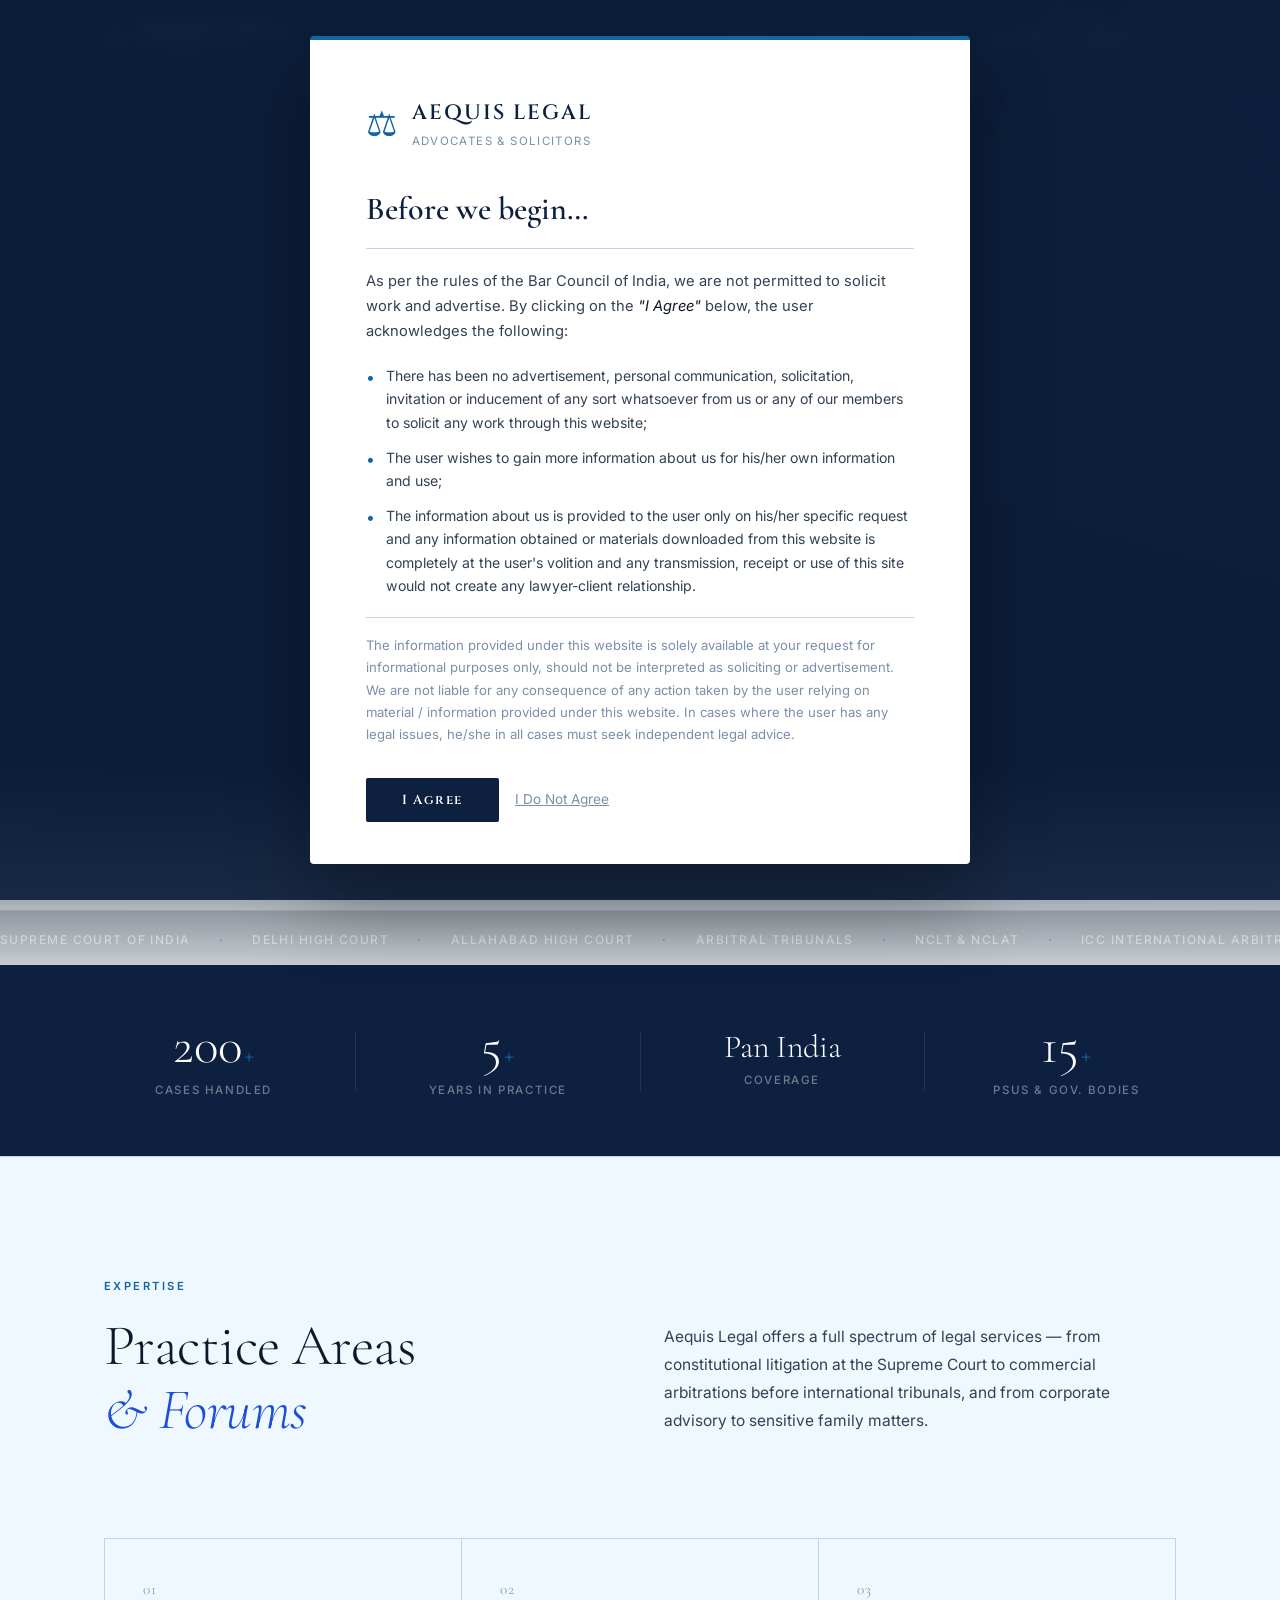
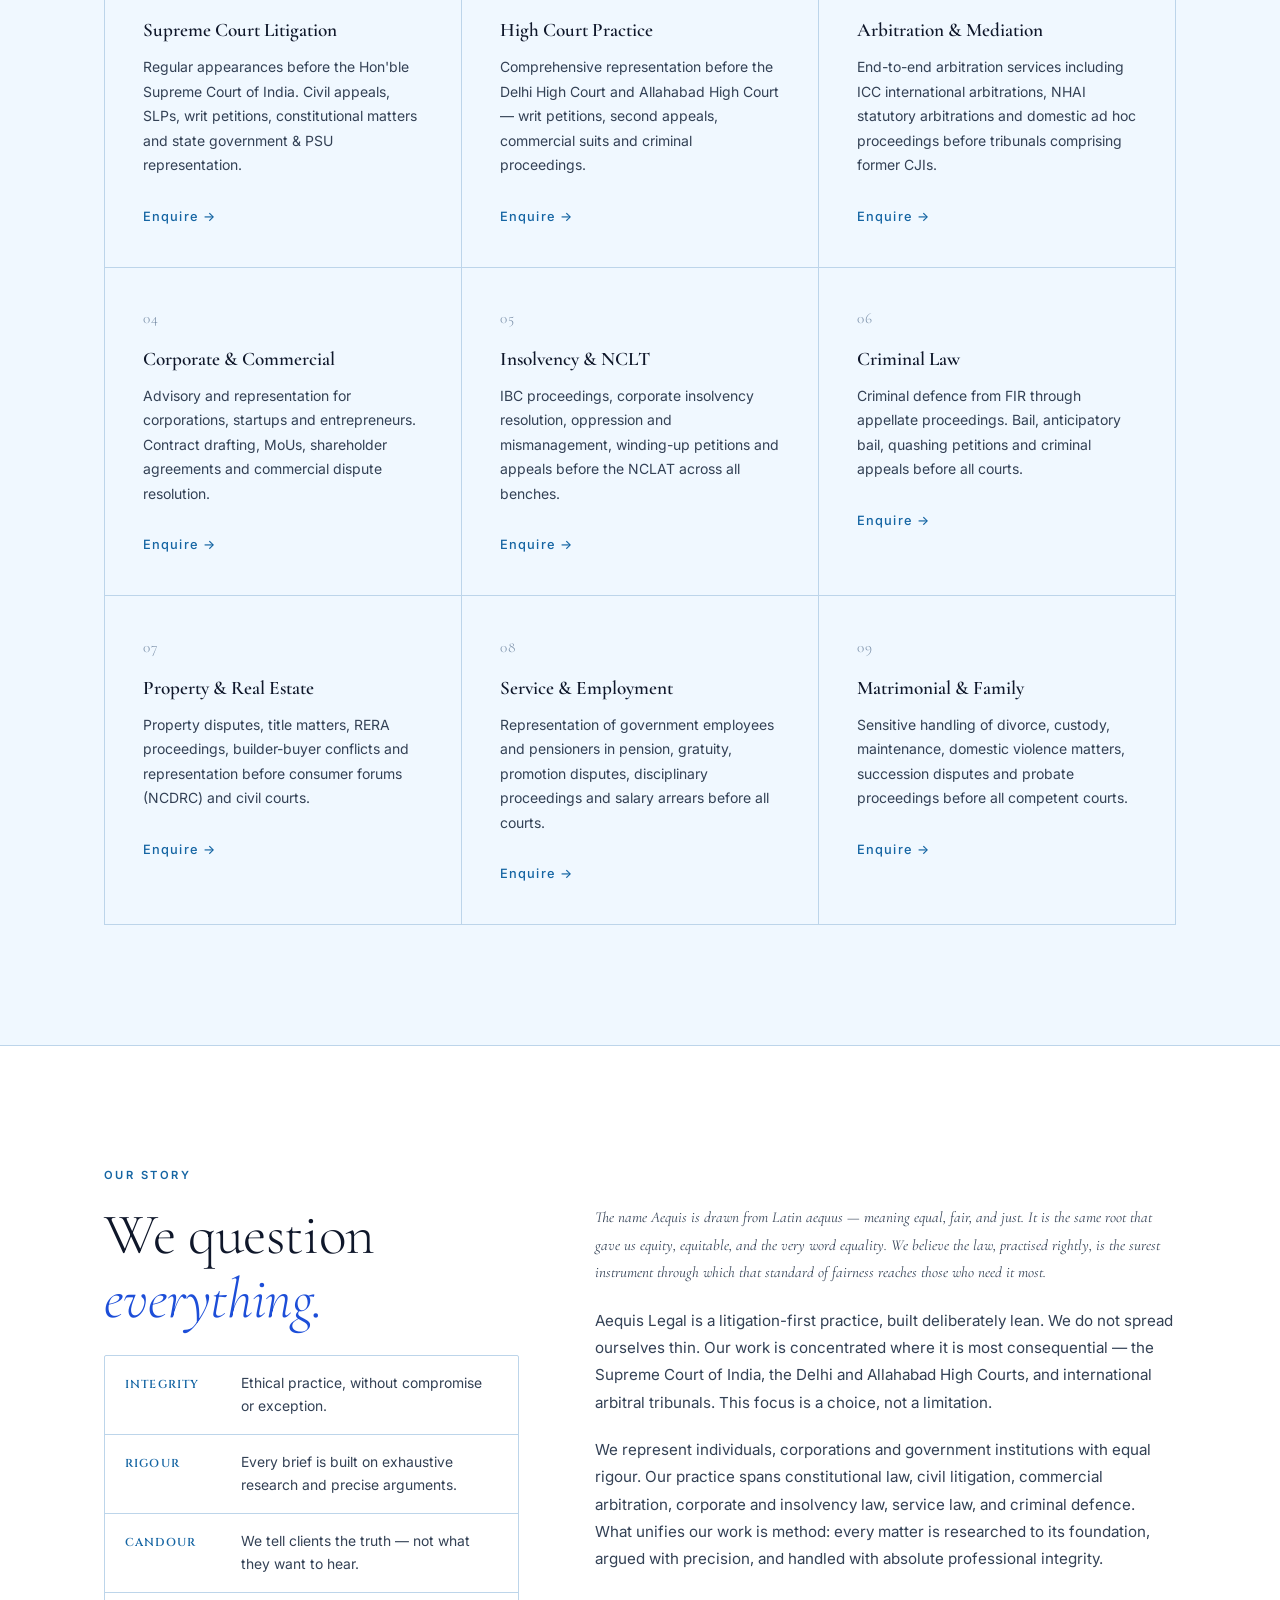
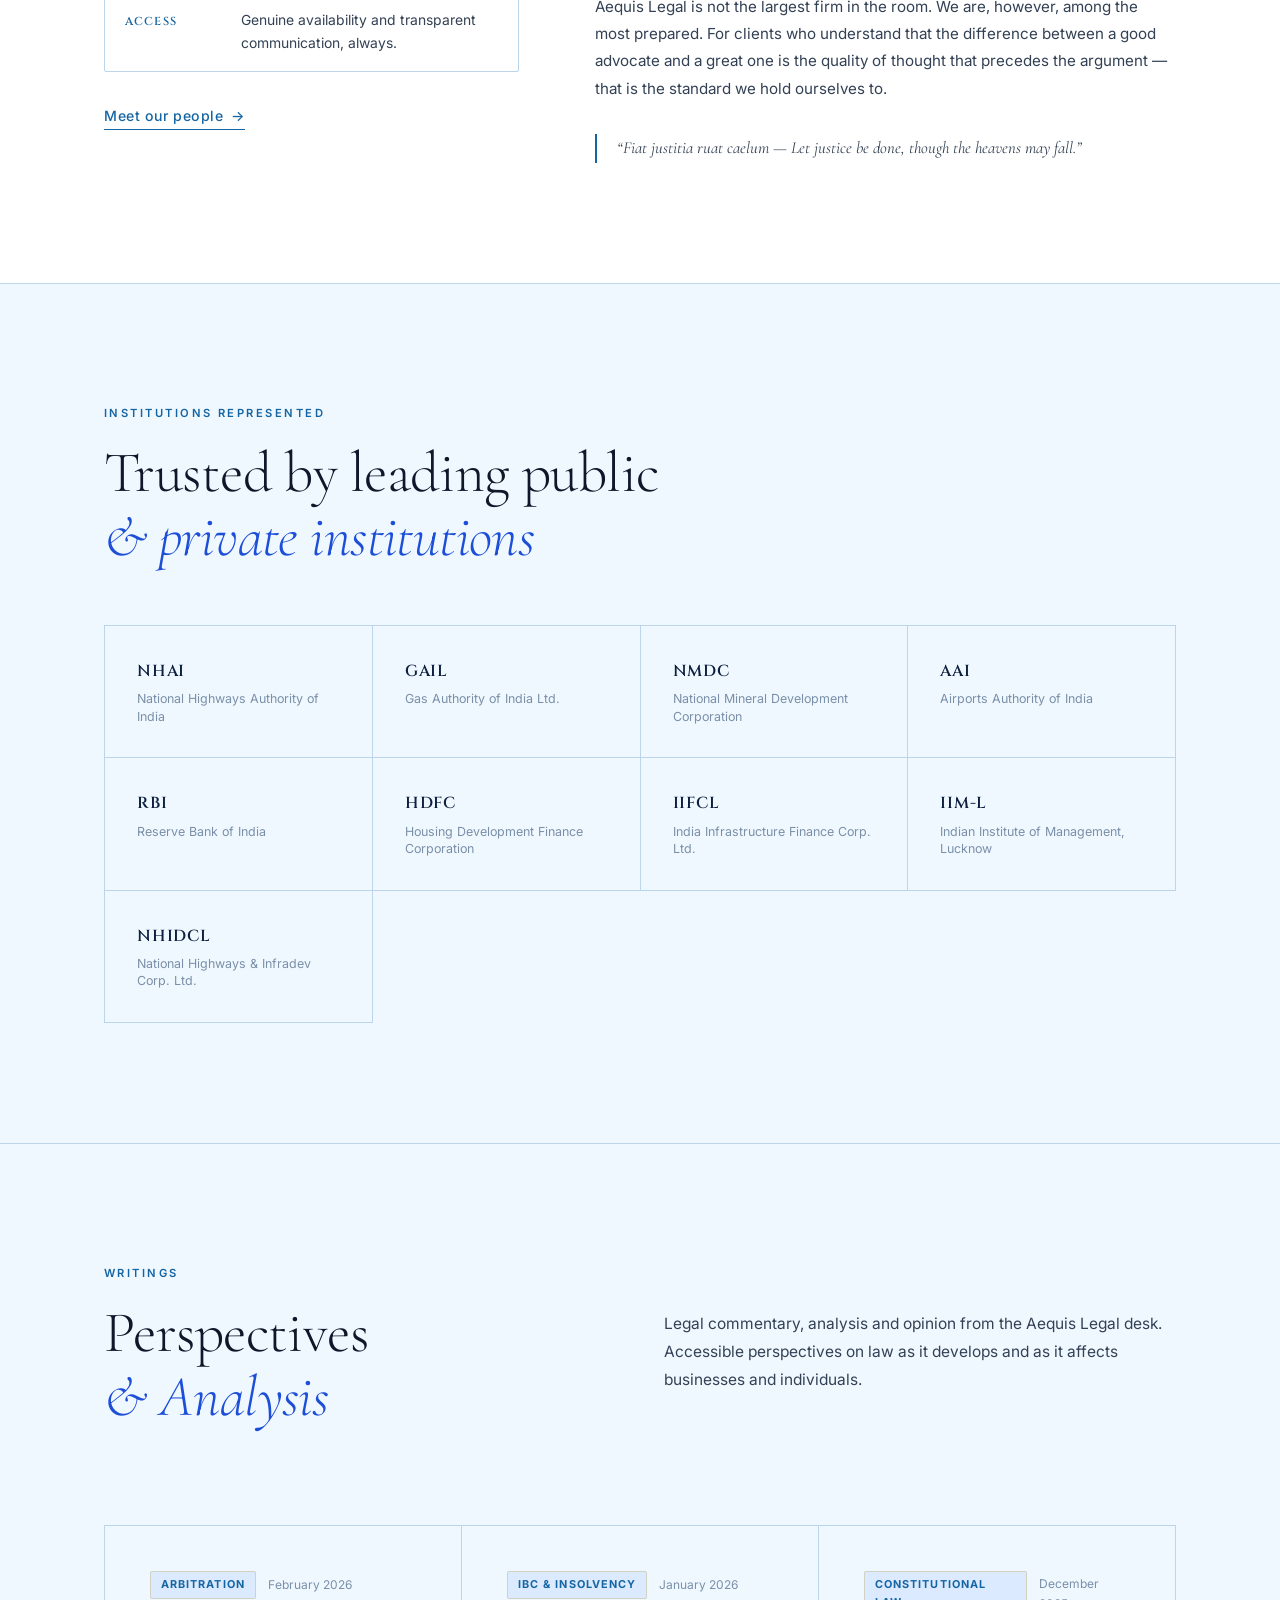
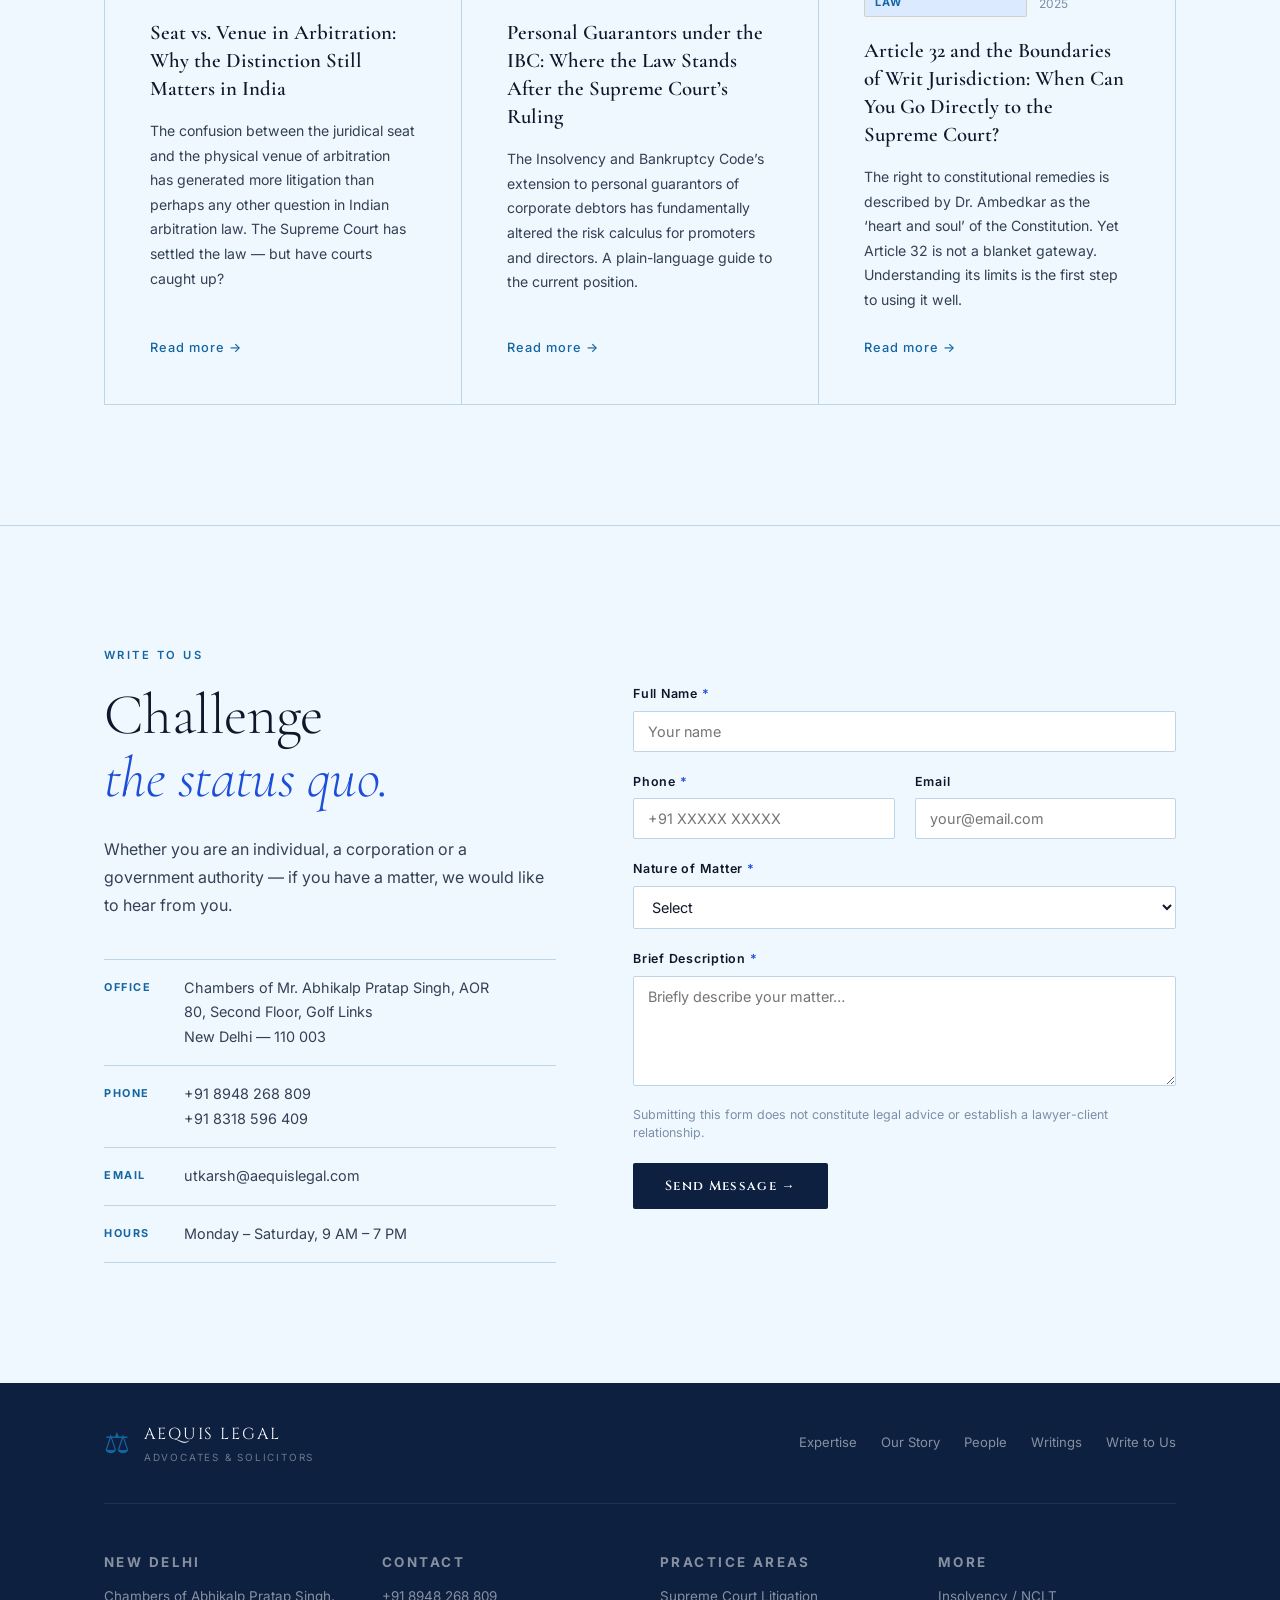
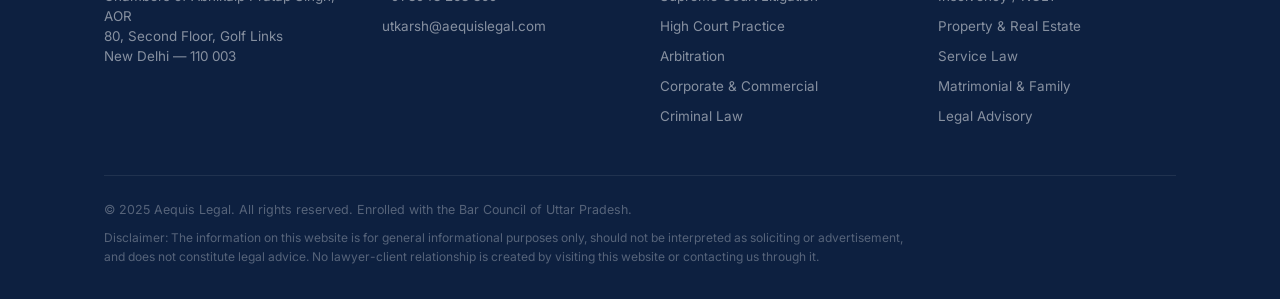
==== website/index.html @ ea5b691d "Add Web3Forms integration: real form submission + auto-acknowledgement email to enquirer" ====
<!DOCTYPE html>
<html lang="en">
<head>
  <meta charset="UTF-8" />
  <meta name="viewport" content="width=device-width, initial-scale=1.0" />

  <title>Aequis Legal | Advocates & Solicitors | Supreme Court of India</title>
  <meta name="description" content="Aequis Legal — Advocates led by Utkarsh Kumar practising before the Supreme Court of India, Delhi High Court and Allahabad High Court. Civil, criminal, corporate, arbitration and constitutional matters." />
  <meta name="keywords" content="Supreme Court advocate, Delhi High Court lawyer, Allahabad High Court advocate, arbitration lawyer India, corporate counsel, NCLT advocate, IBC insolvency, Aequis Legal, Utkarsh Kumar advocate" />
  <meta name="author" content="Utkarsh Kumar, Advocate" />
  <link rel="canonical" href="https://www.aequislegal.com/" />

  <!-- Open Graph -->
  <meta property="og:type"        content="website" />
  <meta property="og:url"         content="https://www.aequislegal.com/" />
  <meta property="og:title"       content="Aequis Legal | Advocates & Solicitors" />
  <meta property="og:description" content="Practising before the Supreme Court of India, Delhi HC and Allahabad HC. Civil, criminal, corporate and arbitration matters." />
  <meta property="og:image"       content="https://www.aequislegal.com/og-image.jpg" />
  <meta property="og:locale"      content="en_IN" />

  <!-- Structured Data -->
  <script type="application/ld+json">
  {
    "@context": "https://schema.org",
    "@type": "LegalService",
    "name": "Aequis Legal",
    "description": "Full-service law firm led by Advocate Utkarsh Kumar practising before the Supreme Court of India, Delhi High Court and Allahabad High Court.",
    "url": "https://www.aequislegal.com",
    "telephone": "+918948268809",
    "email": "utkarsh@aequislegal.com",
    "address": {
      "@type": "PostalAddress",
      "streetAddress": "Building No. 80, Second Floor, Golf Links",
      "addressLocality": "New Delhi",
      "addressRegion": "Delhi",
      "postalCode": "110003",
      "addressCountry": "IN"
    },
    "founder": {
      "@type": "Person",
      "name": "Utkarsh Kumar",
      "jobTitle": "Advocate",
      "alumniOf": "Dr. Ram Manohar Lohiya National Law University, Lucknow"
    }
  }
  </script>

  <!-- Google Analytics placeholder -->
  <script async src="https://www.googletagmanager.com/gtag/js?id=G-XXXXXXXXXX"></script>
  <script>
    window.dataLayer = window.dataLayer || [];
    function gtag(){dataLayer.push(arguments);}
    gtag('js', new Date());
    gtag('config', 'G-XXXXXXXXXX');
  </script>

  <!-- Fonts -->
  <link rel="preconnect" href="https://fonts.googleapis.com">
  <link rel="preconnect" href="https://fonts.gstatic.com" crossorigin>
  <link href="https://fonts.googleapis.com/css2?family=Cormorant+Garamond:ital,wght@0,300;0,400;0,500;0,600;0,700;1,300;1,400;1,600&family=Inter:wght@300;400;500;600&family=Cinzel:wght@400;600&display=swap" rel="stylesheet">
  <link rel="stylesheet" href="styles.css" />
</head>
<body>

<!-- ================================================================
     BCI DISCLAIMER MODAL
================================================================ -->
<div class="bci-overlay" id="bciOverlay">
  <div class="bci-modal">
    <div class="bci-logo">
      <span class="bci-emblem">⚖</span>
      <div>
        <span class="bci-firm-name">AEQUIS LEGAL</span>
        <span class="bci-firm-sub">Advocates &amp; Solicitors</span>
      </div>
    </div>
    <h2 class="bci-heading">Before we begin&hellip;</h2>
    <div class="bci-rule"></div>
    <p class="bci-intro">
      As per the rules of the Bar Council of India, we are not permitted to solicit 
      work and advertise. By clicking on the <em>"I Agree"</em> below, the user acknowledges 
      the following:
    </p>
    <ul class="bci-list">
      <li>There has been no advertisement, personal communication, solicitation, invitation or inducement of any sort whatsoever from us or any of our members to solicit any work through this website;</li>
      <li>The user wishes to gain more information about us for his/her own information and use;</li>
      <li>The information about us is provided to the user only on his/her specific request and any information obtained or materials downloaded from this website is completely at the user's volition and any transmission, receipt or use of this site would not create any lawyer-client relationship.</li>
    </ul>
    <p class="bci-footer-text">
      The information provided under this website is solely available at your request for informational 
      purposes only, should not be interpreted as soliciting or advertisement. We are not liable for any 
      consequence of any action taken by the user relying on material / information provided under this 
      website. In cases where the user has any legal issues, he/she in all cases must seek independent 
      legal advice.
    </p>
    <div class="bci-actions">
      <button class="bci-agree" id="bciAgree">I Agree</button>
      <a href="https://www.google.com" class="bci-decline" id="bciDecline">I Do Not Agree</a>
    </div>
  </div>
</div>

<!-- ================================================================
     NAVIGATION
================================================================ -->
<header class="site-header" id="siteHeader">
  <nav class="nav-wrap">
    <a href="#home" class="nav-brand">
      <span class="nav-emblem">⚖</span>
      <div class="nav-brand-text">
        <span class="nav-firm">AEQUIS LEGAL</span>
        <span class="nav-sub">Advocates &amp; Solicitors</span>
      </div>
    </a>

    <ul class="nav-links" id="navLinks">
      <li><a href="#expertise" class="nl">Expertise</a></li>
      <li><a href="#about"     class="nl">Our Story</a></li>
      <li><a href="about.html" class="nl">People</a></li>
      <li><a href="#blog"      class="nl">Writings</a></li>
      <li><a href="#contact"   class="nl nl-cta">Write to Us</a></li>
    </ul>

    <button class="nav-burger" id="navBurger" aria-label="Open menu">
      <span></span><span></span><span></span>
    </button>
  </nav>
</header>

<!-- ================================================================
     HERO
================================================================ -->
<section class="hero" id="home">

  <!-- Abstract geometric art — no photography -->
  <div class="hero-canvas" aria-hidden="true">
    <svg class="hero-svg" viewBox="0 0 1200 700" preserveAspectRatio="xMidYMid slice" xmlns="http://www.w3.org/2000/svg">
      <!-- Deep navy ground -->
      <rect width="1200" height="700" fill="#071829"/>
      <!-- Shifting planes -->
      <polygon points="0,700 420,180 680,420 900,0 1200,120 1200,700" fill="#0d2448" opacity="0.95"/>
      <polygon points="0,700 600,300 1200,460 1200,700" fill="#071020" opacity="0.8"/>
      <!-- Blue filament lines — scales of justice abstracted -->
      <line x1="580" y1="80" x2="580" y2="580" stroke="#3b82f6" stroke-width="1" opacity="0.55"/>
      <line x1="580" y1="200" x2="340" y2="400" stroke="#3b82f6" stroke-width="0.8" opacity="0.45"/>
      <line x1="580" y1="200" x2="820" y2="400" stroke="#3b82f6" stroke-width="0.8" opacity="0.45"/>
      <circle cx="580" cy="200" r="5" fill="#60a5fa" opacity="0.7"/>
      <circle cx="340" cy="400" r="28" fill="none" stroke="#3b82f6" stroke-width="0.8" opacity="0.35"/>
      <circle cx="820" cy="400" r="28" fill="none" stroke="#3b82f6" stroke-width="0.8" opacity="0.35"/>
      <!-- Concentric arcs — resolve &amp; clarity -->
      <circle cx="580" cy="200" r="90"  fill="none" stroke="#60a5fa" stroke-width="0.5" opacity="0.18"/>
      <circle cx="580" cy="200" r="160" fill="none" stroke="#60a5fa" stroke-width="0.5" opacity="0.12"/>
      <circle cx="580" cy="200" r="240" fill="none" stroke="#60a5fa" stroke-width="0.5" opacity="0.08"/>
      <!-- Fine grid — the rule of law -->
      <line x1="0" y1="350" x2="1200" y2="350" stroke="#ffffff" stroke-width="0.3" opacity="0.06"/>
      <line x1="200" y1="0" x2="200" y2="700" stroke="#ffffff" stroke-width="0.3" opacity="0.04"/>
      <line x1="500" y1="0" x2="500" y2="700" stroke="#ffffff" stroke-width="0.3" opacity="0.04"/>
      <line x1="800" y1="0" x2="800" y2="700" stroke="#ffffff" stroke-width="0.3" opacity="0.04"/>
      <line x1="1100" y1="0" x2="1100" y2="700" stroke="#ffffff" stroke-width="0.3" opacity="0.04"/>
      <!-- Blue accent shard — equity & balance -->
      <polygon points="950,0 1200,0 1200,280 1050,120" fill="#1e3a8a" opacity="0.28"/>
      <!-- Gradient veil for text legibility -->
      <defs>
        <linearGradient id="veil" x1="0" x2="1" y1="0" y2="0">
          <stop offset="0%"  stop-color="#040d1a" stop-opacity="0.92"/>
          <stop offset="55%" stop-color="#040d1a" stop-opacity="0.55"/>
          <stop offset="100%" stop-color="#040d1a" stop-opacity="0.1"/>
        </linearGradient>
      </defs>
      <rect width="1200" height="700" fill="url(#veil)"/>
    </svg>
  </div>

  <div class="hero-inner container">
    <p class="hero-eyebrow">
      <span>Supreme Court of India</span>
      <span class="eyebrow-dot">·</span>
      <span>Delhi High Court</span>
      <span class="eyebrow-dot">·</span>
      <span>Allahabad High Court</span>
    </p>
    <h1 class="hero-headline">
      Precision where<br/>
      <em>it matters most.</em>
    </h1>
    <p class="hero-body">
      <em>Aequis</em> — from the Latin <em>aequus</em>, meaning equal, fair, and just. 
      The same ancient root that gave English the words equity, equitable, and equality itself. 
      We named ourselves after that principle deliberately. Law, at its finest, is the 
      instrument through which fairness is defined, defended and delivered. That is the 
      only standard we work to.
    </p>
    <p class="hero-body hero-body--sub">
      A lean, research-driven practice before India's apex court, high courts and 
      international arbitral tribunals — built for those who refuse to accept anything 
      less than rigorous, principled representation.
    </p>
    <div class="hero-links">
      <a href="#expertise" class="link-arrow">Our expertise <span>→</span></a>
      <a href="#about"     class="link-arrow">Our approach <span>→</span></a>
      <a href="#contact"   class="link-arrow">Write to us <span>→</span></a>
    </div>
  </div>

  <!-- Scrolling courts strip -->
  <div class="ticker-wrap">
    <div class="ticker-track" id="tickerTrack">
      <span>Supreme Court of India</span><span class="tdot">·</span>
      <span>Delhi High Court</span><span class="tdot">·</span>
      <span>Allahabad High Court</span><span class="tdot">·</span>
      <span>Arbitral Tribunals</span><span class="tdot">·</span>
      <span>NCLT &amp; NCLAT</span><span class="tdot">·</span>
      <span>ICC International Arbitration</span><span class="tdot">·</span>
      <span>Consumer Forums</span><span class="tdot">·</span>
      <span>RERA Authorities</span><span class="tdot">·</span>
      <span>Commercial Courts</span><span class="tdot">·</span>
      <span>District Courts</span><span class="tdot">·</span>
      <!-- duplicate for seamless loop -->
      <span>Supreme Court of India</span><span class="tdot">·</span>
      <span>Delhi High Court</span><span class="tdot">·</span>
      <span>Allahabad High Court</span><span class="tdot">·</span>
      <span>Arbitral Tribunals</span><span class="tdot">·</span>
      <span>NCLT &amp; NCLAT</span><span class="tdot">·</span>
      <span>ICC International Arbitration</span><span class="tdot">·</span>
    </div>
  </div>
</section>

<!-- ================================================================
     METRICS
================================================================ -->
<section class="metrics-bar" id="metrics">
  <div class="container">
    <div class="metrics-inner">
      <div class="m-item">
        <div class="m-num"><span class="m-counter" data-target="200">0</span><span class="m-suf">+</span></div>
        <div class="m-label">Cases handled</div>
      </div>
      <div class="m-sep"></div>
      <div class="m-item">
        <div class="m-num"><span class="m-counter" data-target="5">0</span><span class="m-suf">+</span></div>
        <div class="m-label">Years in practice</div>
      </div>
      <div class="m-sep"></div>
      <div class="m-item">
        <div class="m-num"><span class="m-label-big">Pan India</span></div>
        <div class="m-label">Coverage</div>
      </div>
      <div class="m-sep"></div>
      <div class="m-item">
        <div class="m-num"><span class="m-counter" data-target="15">0</span><span class="m-suf">+</span></div>
        <div class="m-label">PSUs &amp; Gov. bodies</div>
      </div>
    </div>
  </div>
</section>

<!-- ================================================================
     EXPERTISE
================================================================ -->
<section class="sec expertise-sec" id="expertise">
  <div class="container">
    <div class="sec-label">Expertise</div>
    <div class="sec-top-row">
      <h2 class="sec-title">Practice Areas<br/><em>&amp; Forums</em></h2>
      <p class="sec-intro">
        Aequis Legal offers a full spectrum of legal services — from constitutional 
        litigation at the Supreme Court to commercial arbitrations before international 
        tribunals, and from corporate advisory to sensitive family matters.
      </p>
    </div>

    <div class="exp-grid">
      <div class="exp-card" data-reveal>
        <span class="exp-n">01</span>
        <h3>Supreme Court Litigation</h3>
        <p>Regular appearances before the Hon'ble Supreme Court of India. Civil appeals, SLPs, writ petitions, constitutional matters and state government &amp; PSU representation.</p>
        <a href="#contact" class="card-link">Enquire →</a>
      </div>
      <div class="exp-card" data-reveal>
        <span class="exp-n">02</span>
        <h3>High Court Practice</h3>
        <p>Comprehensive representation before the Delhi High Court and Allahabad High Court — writ petitions, second appeals, commercial suits and criminal proceedings.</p>
        <a href="#contact" class="card-link">Enquire →</a>
      </div>
      <div class="exp-card" data-reveal>
        <span class="exp-n">03</span>
        <h3>Arbitration &amp; Mediation</h3>
        <p>End-to-end arbitration services including ICC international arbitrations, NHAI statutory arbitrations and domestic ad hoc proceedings before tribunals comprising former CJIs.</p>
        <a href="#contact" class="card-link">Enquire →</a>
      </div>
      <div class="exp-card" data-reveal>
        <span class="exp-n">04</span>
        <h3>Corporate &amp; Commercial</h3>
        <p>Advisory and representation for corporations, startups and entrepreneurs. Contract drafting, MoUs, shareholder agreements and commercial dispute resolution.</p>
        <a href="#contact" class="card-link">Enquire →</a>
      </div>
      <div class="exp-card" data-reveal>
        <span class="exp-n">05</span>
        <h3>Insolvency &amp; NCLT</h3>
        <p>IBC proceedings, corporate insolvency resolution, oppression and mismanagement, winding-up petitions and appeals before the NCLAT across all benches.</p>
        <a href="#contact" class="card-link">Enquire →</a>
      </div>
      <div class="exp-card" data-reveal>
        <span class="exp-n">06</span>
        <h3>Criminal Law</h3>
        <p>Criminal defence from FIR through appellate proceedings. Bail, anticipatory bail, quashing petitions and criminal appeals before all courts.</p>
        <a href="#contact" class="card-link">Enquire →</a>
      </div>
      <div class="exp-card" data-reveal>
        <span class="exp-n">07</span>
        <h3>Property &amp; Real Estate</h3>
        <p>Property disputes, title matters, RERA proceedings, builder-buyer conflicts and representation before consumer forums (NCDRC) and civil courts.</p>
        <a href="#contact" class="card-link">Enquire →</a>
      </div>
      <div class="exp-card" data-reveal>
        <span class="exp-n">08</span>
        <h3>Service &amp; Employment</h3>
        <p>Representation of government employees and pensioners in pension, gratuity, promotion disputes, disciplinary proceedings and salary arrears before all courts.</p>
        <a href="#contact" class="card-link">Enquire →</a>
      </div>
      <div class="exp-card" data-reveal>
        <span class="exp-n">09</span>
        <h3>Matrimonial &amp; Family</h3>
        <p>Sensitive handling of divorce, custody, maintenance, domestic violence matters, succession disputes and probate proceedings before all competent courts.</p>
        <a href="#contact" class="card-link">Enquire →</a>
      </div>
    </div>
  </div>
</section>

<!-- ================================================================
     OUR STORY / ABOUT
================================================================ -->
<section class="sec about-sec" id="about">
  <div class="container">
    <div class="sec-label">Our Story</div>
    <div class="about-layout">
      <div class="about-left">
        <h2 class="sec-title">We question<br/><em>everything.</em></h2>
        <div class="about-values">
          <div class="av-item">
            <span class="av-label">Integrity</span>
            <span class="av-text">Ethical practice, without compromise or exception.</span>
          </div>
          <div class="av-item">
            <span class="av-label">Rigour</span>
            <span class="av-text">Every brief is built on exhaustive research and precise arguments.</span>
          </div>
          <div class="av-item">
            <span class="av-label">Candour</span>
            <span class="av-text">We tell clients the truth — not what they want to hear.</span>
          </div>
          <div class="av-item">
            <span class="av-label">Access</span>
            <span class="av-text">Genuine availability and transparent communication, always.</span>
          </div>
        </div>
        <a href="about.html" class="link-arrow about-cta" style="margin-top:2rem; display:inline-flex; align-items:center; gap:8px; font-size:0.88rem; font-weight:500; color:var(--gold); border-bottom:1px solid var(--gold); padding-bottom:2px;">Meet our people <span>→</span></a>
      </div>
      <div class="about-right">
        <p class="about-lede">
          The name <em>Aequis</em> is drawn from Latin <em>aequus</em> — meaning equal, fair, and just.
          It is the same root that gave us equity, equitable, and the very word equality.
          We believe the law, practised rightly, is the surest instrument through which
          that standard of fairness reaches those who need it most.
        </p>
        <p>
          Aequis Legal is a litigation-first practice, built deliberately lean. We do not 
          spread ourselves thin. Our work is concentrated where it is most consequential — 
          the Supreme Court of India, the Delhi and Allahabad High Courts, and international 
          arbitral tribunals. This focus is a choice, not a limitation.
        </p>
        <p>
          We represent individuals, corporations and government institutions with equal 
          rigour. Our practice spans constitutional law, civil litigation, commercial 
          arbitration, corporate and insolvency law, service law, and criminal defence. 
          What unifies our work is method: every matter is researched to its foundation, 
          argued with precision, and handled with absolute professional integrity.
        </p>
        <p>
          Aequis Legal is not the largest firm in the room. We are, however, among the 
          most prepared. For clients who understand that the difference between a good 
          advocate and a great one is the quality of thought that precedes the argument — 
          that is the standard we hold ourselves to.
        </p>
        <blockquote class="about-quote">
          &ldquo;Fiat justitia ruat caelum &mdash; Let justice be done, though the heavens may fall.&rdquo;
        </blockquote>
      </div>
    </div>
  </div>
</section>


<!-- ================================================================
     INSTITUTIONS / CLIENTS
================================================================ -->
<section class="sec clients-sec" id="clients">
  <div class="container">
    <div class="sec-label">Institutions Represented</div>
    <h2 class="sec-title clients-title">Trusted by leading public<br/><em>&amp; private institutions</em></h2>
    <div class="clients-grid">
      <div class="ci"><span class="ci-abbr">NHAI</span><span class="ci-full">National Highways Authority of India</span></div>
      <div class="ci"><span class="ci-abbr">GAIL</span><span class="ci-full">Gas Authority of India Ltd.</span></div>
      <div class="ci"><span class="ci-abbr">NMDC</span><span class="ci-full">National Mineral Development Corporation</span></div>
      <div class="ci"><span class="ci-abbr">AAI</span><span class="ci-full">Airports Authority of India</span></div>
      <div class="ci"><span class="ci-abbr">RBI</span><span class="ci-full">Reserve Bank of India</span></div>
      <div class="ci"><span class="ci-abbr">HDFC</span><span class="ci-full">Housing Development Finance Corporation</span></div>
      <div class="ci"><span class="ci-abbr">IIFCL</span><span class="ci-full">India Infrastructure Finance Corp. Ltd.</span></div>
      <div class="ci"><span class="ci-abbr">IIM-L</span><span class="ci-full">Indian Institute of Management, Lucknow</span></div>
      <div class="ci"><span class="ci-abbr">NHIDCL</span><span class="ci-full">National Highways &amp; Infradev Corp. Ltd.</span></div>
    </div>
  </div>
</section>



<!-- ================================================================
     BLOG / WRITINGS
================================================================ -->
<section class="sec blog-sec" id="blog">
  <div class="container">
    <div class="sec-label">Writings</div>
    <div class="sec-top-row">
      <h2 class="sec-title">Perspectives<br/><em>&amp; Analysis</em></h2>
      <p class="sec-intro">
        Legal commentary, analysis and opinion from the Aequis Legal desk. 
        Accessible perspectives on law as it develops and as it affects 
        businesses and individuals.
      </p>
    </div>

    <div class="blog-grid">

      <article class="blog-card" data-reveal>
        <div class="bc-meta">
          <span class="bc-tag">Arbitration</span>
          <span class="bc-date">February 2026</span>
        </div>
        <h3 class="bc-title"><a href="blog/seat-vs-venue-arbitration.html">Seat vs. Venue in Arbitration: Why the Distinction Still Matters in India</a></h3>
        <p class="bc-excerpt">The confusion between the juridical seat and the physical venue of arbitration has generated more litigation than perhaps any other question in Indian arbitration law. The Supreme Court has settled the law — but have courts caught up?</p>
        <a href="blog/seat-vs-venue-arbitration.html" class="card-link">Read more →</a>
      </article>

      <article class="blog-card" data-reveal>
        <div class="bc-meta">
          <span class="bc-tag">IBC &amp; Insolvency</span>
          <span class="bc-date">January 2026</span>
        </div>
        <h3 class="bc-title"><a href="blog/ibc-personal-guarantors.html">Personal Guarantors under the IBC: Where the Law Stands After the Supreme Court&rsquo;s Ruling</a></h3>
        <p class="bc-excerpt">The Insolvency and Bankruptcy Code&rsquo;s extension to personal guarantors of corporate debtors has fundamentally altered the risk calculus for promoters and directors. A plain-language guide to the current position.</p>
        <a href="blog/ibc-personal-guarantors.html" class="card-link">Read more →</a>
      </article>

      <article class="blog-card" data-reveal>
        <div class="bc-meta">
          <span class="bc-tag">Constitutional Law</span>
          <span class="bc-date">December 2025</span>
        </div>
        <h3 class="bc-title"><a href="blog/article-32-writ-jurisdiction.html">Article 32 and the Boundaries of Writ Jurisdiction: When Can You Go Directly to the Supreme Court?</a></h3>
        <p class="bc-excerpt">The right to constitutional remedies is described by Dr. Ambedkar as the ‘heart and soul’ of the Constitution. Yet Article 32 is not a blanket gateway. Understanding its limits is the first step to using it well.</p>
        <a href="blog/article-32-writ-jurisdiction.html" class="card-link">Read more →</a>
      </article>

    </div>
  </div>
</section>

<!-- ================================================================
     CONTACT
================================================================ -->
<section class="sec contact-sec" id="contact">
  <div class="container">
    <div class="sec-label">Write to Us</div>
    <div class="contact-layout">

      <div class="contact-left">
        <h2 class="sec-title">Challenge<br/><em>the status quo.</em></h2>
        <p class="contact-tagline">
          Whether you are an individual, a corporation or a government authority — 
          if you have a matter, we would like to hear from you.
        </p>
        <div class="contact-details">
          <div class="cd-row">
            <span class="cd-lbl">Office</span>
            <span class="cd-val">Chambers of Mr. Abhikalp Pratap Singh, AOR<br/>80, Second Floor, Golf Links<br/>New Delhi — 110 003</span>
          </div>
          <div class="cd-row">
            <span class="cd-lbl">Phone</span>
            <span class="cd-val">
              <a href="tel:+918948268809">+91 8948 268 809</a><br/>
              <a href="tel:+918318596409">+91 8318 596 409</a>
            </span>
          </div>
          <div class="cd-row">
            <span class="cd-lbl">Email</span>
            <span class="cd-val"><a href="mailto:utkarsh@aequislegal.com">utkarsh@aequislegal.com</a></span>
          </div>
          <div class="cd-row">
            <span class="cd-lbl">Hours</span>
            <span class="cd-val">Monday – Saturday, 9 AM – 7 PM</span>
          </div>
        </div>
      </div>

      <div class="contact-right">
        <form class="cf" id="contactForm">
          <!-- Web3Forms: get your free access key at https://web3forms.com -->
          <input type="hidden" name="access_key" value="YOUR_WEB3FORMS_ACCESS_KEY" />
          <input type="hidden" name="subject" value="New Legal Enquiry – Aequis Legal" />
          <input type="hidden" name="from_name" value="Aequis Legal" />
          <!-- honeypot anti-spam -->
          <input type="checkbox" name="botcheck" style="display:none" tabindex="-1" autocomplete="off" />
          <div class="cf-field">
            <label for="cf-name">Full Name <span class="req">*</span></label>
            <input type="text" id="cf-name" name="name" placeholder="Your name" required />
          </div>
          <div class="cf-row">
            <div class="cf-field">
              <label for="cf-phone">Phone <span class="req">*</span></label>
              <input type="tel" id="cf-phone" name="phone" placeholder="+91 XXXXX XXXXX" required />
            </div>
            <div class="cf-field">
              <label for="cf-email">Email</label>
              <input type="email" id="cf-email" name="email" placeholder="your@email.com" />
            </div>
          </div>
          <div class="cf-field">
            <label for="cf-matter">Nature of Matter <span class="req">*</span></label>
            <select id="cf-matter" name="matter" required>
              <option value="">Select</option>
              <option>Supreme Court Litigation</option>
              <option>High Court Matter</option>
              <option>Arbitration / Mediation</option>
              <option>Corporate / Commercial</option>
              <option>Criminal Defence</option>
              <option>Property / Real Estate</option>
              <option>Service / Employment Law</option>
              <option>Matrimonial / Family</option>
              <option>IBC / Insolvency (NCLT)</option>
              <option>Legal Advisory / Opinion</option>
              <option>Other</option>
            </select>
          </div>
          <div class="cf-field">
            <label for="cf-msg">Brief Description <span class="req">*</span></label>
            <textarea id="cf-msg" name="message" rows="4" placeholder="Briefly describe your matter…" required></textarea>
          </div>
          <p class="cf-disclaimer">
            Submitting this form does not constitute legal advice or establish a lawyer-client relationship.
          </p>
          <button type="submit" class="cf-submit" id="cfSubmit">Send Message →</button>
          <p class="cf-success" id="cfSuccess" style="display:none">
            Thank you. Your enquiry has been received. We will respond within 24 hours. A confirmation has been sent to your email.
          </p>
          <p class="cf-error" id="cfError" style="display:none">
            Sorry, there was a problem sending your message. Please email us directly at <a href="mailto:utkarsh@aequislegal.com">utkarsh@aequislegal.com</a>.
          </p>
        </form>
      </div>

    </div>
  </div>
</section>

<!-- ================================================================
     FOOTER
================================================================ -->
<footer class="site-footer">
  <div class="container">

    <div class="ft-top">
      <div class="ft-brand">
        <span class="ft-emblem">⚖</span>
        <div>
          <span class="ft-firm">AEQUIS LEGAL</span>
          <span class="ft-sub">Advocates &amp; Solicitors</span>
        </div>
      </div>
      <nav class="ft-nav">
        <a href="#expertise">Expertise</a>
        <a href="#about">Our Story</a>
        <a href="about.html">People</a>
        <a href="#blog">Writings</a>
        <a href="#contact">Write to Us</a>
      </nav>
    </div>

    <div class="ft-mid">
      <div class="ft-col">
        <span class="ft-head">New Delhi</span>
        <span>Chambers of Abhikalp Pratap Singh, AOR<br/>80, Second Floor, Golf Links<br/>New Delhi — 110 003</span>
      </div>
      <div class="ft-col">
        <span class="ft-head">Contact</span>
        <a href="tel:+918948268809">+91 8948 268 809</a>
        <a href="mailto:utkarsh@aequislegal.com">utkarsh@aequislegal.com</a>
      </div>
      <div class="ft-col">
        <span class="ft-head">Practice Areas</span>
        <a href="#expertise">Supreme Court Litigation</a>
        <a href="#expertise">High Court Practice</a>
        <a href="#expertise">Arbitration</a>
        <a href="#expertise">Corporate &amp; Commercial</a>
        <a href="#expertise">Criminal Law</a>
      </div>
      <div class="ft-col">
        <span class="ft-head">More</span>
        <a href="#expertise">Insolvency / NCLT</a>
        <a href="#expertise">Property &amp; Real Estate</a>
        <a href="#expertise">Service Law</a>
        <a href="#expertise">Matrimonial &amp; Family</a>
        <a href="#contact">Legal Advisory</a>
      </div>
    </div>

    <div class="ft-bottom">
      <p>© 2025 Aequis Legal. All rights reserved. Enrolled with the Bar Council of Uttar Pradesh.</p>
      <p class="ft-disclaimer">
        Disclaimer: The information on this website is for general informational purposes only, should not be interpreted as soliciting or advertisement, and does not constitute legal advice. No lawyer-client relationship is created by visiting this website or contacting us through it.
      </p>
    </div>

  </div>
</footer>

<!-- Floating email pill -->
<a href="mailto:utkarsh@aequislegal.com" class="float-pill" id="floatPill">
  Email Us &nbsp;→&nbsp; utkarsh@aequislegal.com
</a>

<script src="script.js"></script>
</body>
</html>
---- website/styles.css ----
/* ============================================================
   AEQUIS LEGAL — STYLESHEET
   Professional light-blue brand theme, typography-led
   ============================================================ */

/* ── Variables ───────────────────────────────────── */
:root {
  --ink:       #0f172a;
  --ink-mid:   #334155;
  --ink-light: #7a8fa8;
  --paper:     #f0f8ff;
  --white:     #ffffff;
  --border:    #bdd5ea;
  --gold:      #1565a3;
  --gold-pale: #dbeafe;
  --navy:      #0d2040;
  --navy-mid:  #1a3a6e;
  --accent:    #1d4ed8;

  --f-serif:  'Cormorant Garamond', Georgia, serif;
  --f-sans:   'Inter', system-ui, sans-serif;
  --f-title:  'Cinzel', serif;

  --max-w: 1200px;
  --pad:   clamp(20px, 5vw, 80px);

  --ease: cubic-bezier(0.4, 0, 0.2, 1);
  --dur:  0.4s;
}

/* ── Reset ───────────────────────────────────────── */
*, *::before, *::after { box-sizing: border-box; margin: 0; padding: 0; }
html { scroll-behavior: smooth; font-size: 16px; -webkit-font-smoothing: antialiased; }
body { font-family: var(--f-sans); color: var(--ink); background: var(--paper); line-height: 1.65; overflow-x: hidden; }
a { text-decoration: none; color: inherit; }
ul { list-style: none; }
button { cursor: pointer; border: none; background: none; font-family: inherit; }

.container { max-width: var(--max-w); margin: 0 auto; padding: 0 var(--pad); }

/* ============================================================
   BCI DISCLAIMER MODAL
   ============================================================ */
.bci-overlay {
  position: fixed; inset: 0; z-index: 9999;
  background: rgba(14, 31, 59, 0.92);
  backdrop-filter: blur(8px);
  display: flex; align-items: center; justify-content: center;
  padding: 20px;
  opacity: 1; transition: opacity 0.5s var(--ease);
}
.bci-overlay.hidden { opacity: 0; pointer-events: none; }

.bci-modal {
  background: var(--white);
  border-radius: 4px;
  max-width: 660px; width: 100%;
  max-height: 92vh;
  overflow-y: auto;
  padding: clamp(28px, 5vw, 56px);
  position: relative;
  border-top: 4px solid var(--gold);
  box-shadow: 0 40px 80px rgba(0,0,0,0.3);
}

.bci-logo {
  display: flex; align-items: center; gap: 14px;
  margin-bottom: 2rem;
}
.bci-emblem {
  font-size: 2.2rem; color: var(--gold); line-height: 1;
}
.bci-firm-name {
  display: block;
  font-family: var(--f-title); font-size: 1.3rem; font-weight: 600;
  color: var(--navy); letter-spacing: 0.1em;
}
.bci-firm-sub {
  display: block; font-size: 0.72rem; color: var(--ink-light);
  letter-spacing: 0.12em; text-transform: uppercase; margin-top: 2px;
}

.bci-heading {
  font-family: var(--f-serif); font-size: clamp(1.5rem, 3vw, 2rem);
  font-weight: 600; color: var(--navy); margin-bottom: 0.75rem;
}
.bci-rule {
  height: 1px; background: var(--border); margin-bottom: 1.25rem;
}
.bci-intro {
  font-size: 0.92rem; color: var(--ink-mid); line-height: 1.7; margin-bottom: 1.25rem;
}
.bci-intro em { font-style: italic; color: var(--ink); }

.bci-list {
  padding-left: 0; margin-bottom: 1.25rem;
  display: flex; flex-direction: column; gap: 12px;
}
.bci-list li {
  font-size: 0.88rem; color: var(--ink-mid); line-height: 1.65;
  padding-left: 20px; position: relative;
}
.bci-list li::before {
  content: '•'; position: absolute; left: 0;
  color: var(--gold); font-size: 1rem;
}

.bci-footer-text {
  font-size: 0.82rem; color: var(--ink-light); line-height: 1.7;
  border-top: 1px solid var(--border); padding-top: 1rem; margin-bottom: 2rem;
}

.bci-actions {
  display: flex; gap: 16px; align-items: center; flex-wrap: wrap;
}
.bci-agree {
  background: var(--navy); color: var(--white);
  padding: 13px 36px; border-radius: 2px;
  font-family: var(--f-title); font-size: 0.82rem; letter-spacing: 0.12em;
  font-weight: 600; transition: background var(--dur) var(--ease);
}
.bci-agree:hover { background: var(--accent); }
.bci-decline {
  font-size: 0.85rem; color: var(--ink-light); text-decoration: underline;
  transition: color var(--dur);
}
.bci-decline:hover { color: var(--ink); }

/* ============================================================
   NAVIGATION
   ============================================================ */
.site-header {
  position: fixed; top: 0; left: 0; right: 0; z-index: 100;
  background: transparent;
  transition: background var(--dur) var(--ease), box-shadow var(--dur) var(--ease);
}
.site-header.scrolled {
  background: rgba(253, 252, 249, 0.97);
  backdrop-filter: blur(12px);
  box-shadow: 0 1px 0 var(--border);
}

.nav-wrap {
  max-width: var(--max-w); margin: 0 auto; padding: 0 var(--pad);
  height: 72px; display: flex; align-items: center; justify-content: space-between;
}

.nav-brand {
  display: flex; align-items: center; gap: 12px; z-index: 10;
}
.nav-emblem {
  font-size: 1.6rem; color: var(--gold); transition: color var(--dur);
}
.nav-brand-text { display: flex; flex-direction: column; line-height: 1; }
.nav-firm {
  font-family: var(--f-title); font-size: 1.1rem; font-weight: 600;
  color: var(--white); letter-spacing: 0.1em;
  transition: color var(--dur) var(--ease);
}
.site-header.scrolled .nav-firm { color: var(--navy); }
.nav-sub {
  font-size: 0.6rem; letter-spacing: 0.2em; text-transform: uppercase;
  color: rgba(255,255,255,0.6); margin-top: 2px;
  transition: color var(--dur) var(--ease);
}
.site-header.scrolled .nav-sub { color: var(--ink-light); }

.nav-links {
  display: flex; align-items: center; gap: 4px;
}
.nl {
  font-size: 0.83rem; font-weight: 500; letter-spacing: 0.03em;
  color: rgba(255,255,255,0.8); padding: 8px 14px; border-radius: 3px;
  transition: color var(--dur) var(--ease), background var(--dur);
}
.nl:hover { color: var(--white); background: rgba(255,255,255,0.1); }
.site-header.scrolled .nl { color: var(--ink-mid); }
.site-header.scrolled .nl:hover { color: var(--ink); background: rgba(0,0,0,0.04); }

.nl-cta {
  border: 1px solid rgba(255,255,255,0.5);
  margin-left: 8px;
}
.nl-cta:hover { border-color: rgba(255,255,255,0.8); background: rgba(255,255,255,0.08); }
.site-header.scrolled .nl-cta { border-color: var(--navy); color: var(--navy); }
.site-header.scrolled .nl-cta:hover { background: var(--navy); color: var(--white); }

.nav-burger {
  display: none; flex-direction: column; gap: 5px; padding: 8px; z-index: 200;
}
.nav-burger span {
  display: block; width: 22px; height: 1.5px;
  background: var(--white); border-radius: 2px; transition: var(--dur) var(--ease);
}
.site-header.scrolled .nav-burger span { background: var(--ink); }

/* ============================================================
   HERO
   ============================================================ */
.hero {
  min-height: 100vh;
  background: #0b1a33;
  display: flex; flex-direction: column; justify-content: center;
  position: relative; overflow: hidden;
  padding-top: 72px;
}

/* Abstract art canvas */
.hero-canvas {
  position: absolute; inset: 0; z-index: 0;
  pointer-events: none;
}
.hero-svg {
  width: 100%; height: 100%;
  display: block;
}

.hero::after {
  content: '';
  position: absolute; bottom: 0; left: 0; right: 0; height: 200px;
  background: linear-gradient(to bottom, transparent, var(--paper));
  pointer-events: none; z-index: 1;
}

.hero-inner {
  position: relative; z-index: 2;
  padding-top: clamp(60px, 10vh, 120px);
  padding-bottom: clamp(60px, 8vh, 100px);
}

.hero-eyebrow {
  font-size: 0.75rem; font-weight: 500; letter-spacing: 0.2em;
  text-transform: uppercase; color: rgba(255,255,255,0.5);
  margin-bottom: 1.5rem;
  display: flex; gap: 10px; align-items: center; flex-wrap: wrap;
}
.eyebrow-dot { color: var(--gold); opacity: 0.6; }

.hero-headline {
  font-family: var(--f-serif);
  font-size: clamp(3rem, 7vw, 6.5rem);
  font-weight: 300; line-height: 1.05;
  color: var(--white); margin-bottom: 2rem;
  letter-spacing: -0.01em;
}
.hero-headline em {
  font-style: italic; color: var(--gold);
  font-weight: 400;
}

.hero-body {
  font-size: clamp(1rem, 1.6vw, 1.15rem); font-weight: 300;
  color: rgba(255,255,255,0.72); line-height: 1.8;
  max-width: 540px; margin-bottom: 1.5rem;
}
.hero-body--sub {
  font-size: clamp(0.88rem, 1.4vw, 1rem); color: rgba(255,255,255,0.5);
  max-width: 480px; margin-bottom: 3rem;
}

.hero-links { display: flex; gap: 32px; flex-wrap: wrap; }

.link-arrow {
  font-size: 0.88rem; font-weight: 500;
  color: rgba(255,255,255,0.75);
  letter-spacing: 0.04em;
  display: flex; align-items: center; gap: 8px;
  transition: color var(--dur);
  border-bottom: 1px solid rgba(255,255,255,0.2);
  padding-bottom: 2px;
}
.link-arrow span { transition: transform var(--dur); }
.link-arrow:hover { color: var(--white); border-bottom-color: var(--gold); }
.link-arrow:hover span { transform: translateX(4px); }

/* Ticker */
.ticker-wrap {
  position: relative; z-index: 2;
  border-top: 1px solid rgba(255,255,255,0.1);
  background: rgba(0,0,0,0.18);
  overflow: hidden; padding: 14px 0;
  white-space: nowrap;
}
.ticker-track {
  display: inline-flex; gap: 28px;
  animation: tickerScroll 28s linear infinite;
  font-size: 0.75rem; font-weight: 500; letter-spacing: 0.12em; text-transform: uppercase;
  color: rgba(255,255,255,0.45);
}
.tdot { color: var(--gold); opacity: 0.5; }
@keyframes tickerScroll {
  0%   { transform: translateX(0); }
  100% { transform: translateX(-50%); }
}

/* ============================================================
   METRICS BAR
   ============================================================ */
.metrics-bar {
  background: var(--navy); padding: 56px 0;
}
.metrics-inner {
  display: flex; align-items: center; justify-content: space-between;
  flex-wrap: wrap; gap: 32px;
}
.m-item { text-align: center; flex: 1; min-width: 120px; }
.m-num {
  font-family: var(--f-serif);
  font-size: clamp(2.2rem, 4vw, 3.4rem);
  font-weight: 300; color: var(--white); line-height: 1;
  margin-bottom: 0.5rem; display: flex; align-items: baseline;
  justify-content: center; gap: 2px;
}
.m-suf { font-size: clamp(1.2rem, 2vw, 1.8rem); color: var(--gold); }
.m-label {
  font-size: 0.72rem; font-weight: 500; letter-spacing: 0.14em;
  text-transform: uppercase; color: rgba(255,255,255,0.4);
}
.m-sep { width: 1px; height: 60px; background: rgba(255,255,255,0.1); flex-shrink: 0; }
.m-label-big {
  font-family: var(--f-serif); font-size: clamp(1.6rem, 2.5vw, 2.4rem);
  font-weight: 300; color: var(--white); line-height: 1;
}

/* ============================================================
   SECTIONS — shared
   ============================================================ */
.sec {
  padding: clamp(64px, 10vw, 120px) 0;
  border-top: 1px solid var(--border);
}
.sec-label {
  font-size: 0.7rem; font-weight: 600; letter-spacing: 0.22em;
  text-transform: uppercase; color: var(--gold);
  margin-bottom: 1.25rem;
}
.sec-title {
  font-family: var(--f-serif);
  font-size: clamp(2rem, 4.5vw, 3.6rem);
  font-weight: 300; line-height: 1.1; color: var(--ink);
  margin-bottom: 1.5rem; letter-spacing: -0.01em;
}
.sec-title em { font-style: italic; color: var(--accent); }

.sec-top-row {
  display: grid; grid-template-columns: 1fr 1fr;
  gap: 48px; align-items: start; margin-bottom: clamp(40px, 6vw, 72px);
}
.sec-intro {
  font-size: 0.97rem; color: var(--ink-mid); line-height: 1.8;
  padding-top: 0.5rem;
}

/* ============================================================
   EXPERTISE GRID
   ============================================================ */
.exp-grid {
  display: grid;
  grid-template-columns: repeat(3, 1fr);
  gap: 0;
  border-top: 1px solid var(--border);
  border-left: 1px solid var(--border);
}
.exp-card {
  padding: clamp(24px, 3vw, 40px);
  border-right: 1px solid var(--border);
  border-bottom: 1px solid var(--border);
  position: relative; overflow: hidden;
  transition: background var(--dur) var(--ease);
}
.exp-card:hover { background: var(--white); }
.exp-card::after {
  content: '';
  position: absolute; top: 0; left: 0; width: 3px; height: 0;
  background: var(--gold);
  transition: height 0.4s var(--ease);
}
.exp-card:hover::after { height: 100%; }

.exp-n {
  display: block;
  font-family: var(--f-serif); font-size: 0.95rem;
  color: var(--ink-light); margin-bottom: 1rem;
  font-weight: 300; letter-spacing: 0.05em;
}
.exp-card h3 {
  font-family: var(--f-serif); font-size: 1.2rem; font-weight: 600;
  color: var(--ink); margin-bottom: 0.75rem; line-height: 1.3;
}
.exp-card p {
  font-size: 0.875rem; color: var(--ink-mid); line-height: 1.75;
  margin-bottom: 1.5rem;
}
.card-link {
  font-size: 0.8rem; font-weight: 500; letter-spacing: 0.08em;
  color: var(--gold);
  border-bottom: 1px solid transparent;
  transition: border-color var(--dur);
}
.card-link:hover { border-color: var(--gold); }

/* ============================================================
   ABOUT
   ============================================================ */
.about-sec { background: var(--white); }

.about-layout {
  display: grid; grid-template-columns: 1fr 1.4fr;
  gap: clamp(40px, 6vw, 96px); align-items: start;
}
.about-card {
  display: flex; gap: 16px; align-items: flex-start;
  background: var(--paper); border: 1px solid var(--border);
  border-left: 3px solid var(--gold);
  padding: 24px; border-radius: 2px; margin-bottom: 2rem;
}
.about-portrait-icon {
  font-size: 2.5rem; color: var(--gold); line-height: 1; flex-shrink: 0;
}
.about-portrait-info { display: flex; flex-direction: column; gap: 4px; }
.about-portrait-info strong { font-size: 1rem; color: var(--navy); font-weight: 600; }
.about-portrait-info span { font-size: 0.8rem; color: var(--ink-light); }

.about-values {
  display: flex; flex-direction: column; gap: 0;
  border: 1px solid var(--border);
  border-radius: 2px; overflow: hidden;
}
.av-item {
  padding: 16px 20px; border-bottom: 1px solid var(--border);
  display: flex; gap: 20px; align-items: baseline;
}
.av-item:last-child { border-bottom: none; }
.av-label {
  font-family: var(--f-title); font-size: 0.72rem; font-weight: 600;
  letter-spacing: 0.1em; text-transform: uppercase; color: var(--gold);
  min-width: 96px;
}
.av-text { font-size: 0.87rem; color: var(--ink-mid); }

.about-lede {
  font-family: var(--f-serif); font-size: clamp(1.2rem, 2vw, 1.5rem);
  font-weight: 400; line-height: 1.6; color: var(--ink); margin-bottom: 1.5rem;
  font-style: italic;
}
.about-right p {
  font-size: 0.95rem; color: var(--ink-mid); line-height: 1.8; margin-bottom: 1.25rem;
}
.about-right strong { color: var(--ink); font-weight: 600; }
.about-quote {
  border-left: 2px solid var(--gold); padding-left: 20px;
  font-family: var(--f-serif); font-style: italic;
  font-size: 1.05rem; color: var(--ink-mid); line-height: 1.7;
  margin-top: 2rem;
}

/* ============================================================
   CASES TABLE
   ============================================================ */
.cases-table {
  border-top: 2px solid var(--ink);
  border-bottom: 1px solid var(--border);
}
.cases-thead {
  display: grid; grid-template-columns: 200px 1fr 200px;
  gap: 24px; padding: 12px 0;
  border-bottom: 1px solid var(--border);
  font-size: 0.7rem; font-weight: 600; letter-spacing: 0.12em;
  text-transform: uppercase; color: var(--ink-light);
}
.case-row {
  display: grid; grid-template-columns: 200px 1fr 200px;
  gap: 24px; padding: clamp(20px, 3vw, 32px) 0;
  border-bottom: 1px solid var(--border);
  align-items: start;
  transition: background var(--dur);
}
.case-row:hover { background: var(--white); }

.cr-forum { padding-top: 4px; }
.cr-tag {
  display: inline-block;
  font-size: 0.68rem; font-weight: 600; letter-spacing: 0.1em;
  text-transform: uppercase; color: var(--gold);
  background: var(--gold-pale); border: 1px solid rgba(184,151,62,0.3);
  padding: 5px 10px; border-radius: 2px;
}
.cr-body h4 {
  font-family: var(--f-serif); font-size: 1.05rem; font-weight: 600;
  color: var(--ink); margin-bottom: 0.5rem; line-height: 1.4;
  font-style: italic;
}
.cr-body p { font-size: 0.87rem; color: var(--ink-mid); line-height: 1.7; }
.cr-body strong { color: var(--ink); font-weight: 600; }
.cr-nature {
  font-size: 0.78rem; color: var(--ink-light);
  line-height: 1.5; padding-top: 4px;
}

/* ============================================================
   CLIENTS
   ============================================================ */
.clients-title { margin-bottom: clamp(32px, 5vw, 56px); }
.clients-grid {
  display: grid; grid-template-columns: repeat(4, 1fr);
  gap: 0;
  border-top: 1px solid var(--border);
  border-left: 1px solid var(--border);
}
.ci {
  padding: clamp(20px, 2.5vw, 32px);
  border-right: 1px solid var(--border);
  border-bottom: 1px solid var(--border);
  display: flex; flex-direction: column; gap: 6px;
  transition: background var(--dur);
}
.ci:hover { background: var(--white); }
.ci-abbr {
  font-family: var(--f-title); font-size: 1rem; font-weight: 600;
  color: var(--navy); letter-spacing: 0.05em;
}
.ci-full { font-size: 0.78rem; color: var(--ink-light); line-height: 1.4; }

/* ============================================================
   AWARDS
   ============================================================ */
.awards-grid {
  display: grid; grid-template-columns: repeat(3, 1fr);
  gap: 0;
  border-top: 1px solid var(--border);
  border-left: 1px solid var(--border);
}
.award-item {
  padding: clamp(24px, 3vw, 40px);
  border-right: 1px solid var(--border);
  border-bottom: 1px solid var(--border);
  transition: background var(--dur);
  position: relative; overflow: hidden;
}
.award-item::before {
  content: '';
  position: absolute; bottom: 0; left: 0; right: 0; height: 3px;
  background: var(--gold); transform: scaleX(0); transform-origin: left;
  transition: transform 0.4s var(--ease);
}
.award-item:hover { background: var(--white); }
.award-item:hover::before { transform: scaleX(1); }

.aw-meta { display: flex; justify-content: space-between; align-items: center; margin-bottom: 1rem; }
.aw-org {
  font-size: 0.7rem; font-weight: 700; letter-spacing: 0.12em;
  text-transform: uppercase; color: var(--gold);
}
.aw-year { font-size: 0.82rem; color: var(--ink-light); font-variant-numeric: tabular-nums; }
.aw-title {
  font-family: var(--f-serif); font-size: 1.05rem; font-weight: 600;
  color: var(--ink); line-height: 1.45; margin-bottom: 0.75rem;
}
.aw-body { font-size: 0.84rem; color: var(--ink-mid); line-height: 1.7; }

/* ============================================================
   REVIEWS CAROUSEL
   ============================================================ */
.reviews-sec { background: var(--white); }
.reviews-title { text-align: center; margin-bottom: clamp(40px, 6vw, 64px); }
.reviews-wrap { max-width: 780px; margin: 0 auto; }

.review-slides { min-height: 260px; position: relative; }
.rev-slide { display: none; animation: revFadeIn 0.5s var(--ease); }
.rev-slide.active { display: block; }
@keyframes revFadeIn { from { opacity: 0; transform: translateY(10px); } to { opacity: 1; transform: none; } }

.rev-stars { color: var(--gold); font-size: 1.1rem; letter-spacing: 3px; margin-bottom: 1.5rem; }
.rev-slide blockquote {
  font-family: var(--f-serif); font-size: clamp(1.1rem, 2.2vw, 1.5rem);
  font-weight: 400; font-style: italic; line-height: 1.65;
  color: var(--ink); margin-bottom: 2rem;
}
.rev-attr { display: flex; flex-direction: column; gap: 4px; }
.rev-attr strong { font-size: 0.9rem; color: var(--navy); }
.rev-attr span   { font-size: 0.82rem; color: var(--ink-light); }

.rev-nav {
  display: flex; align-items: center; gap: 20px;
  margin-top: 2.5rem; border-top: 1px solid var(--border); padding-top: 1.5rem;
}
.rev-btn {
  width: 40px; height: 40px;
  border: 1px solid var(--border); border-radius: 50%;
  color: var(--ink-mid); font-size: 1rem;
  display: flex; align-items: center; justify-content: center;
  transition: all var(--dur);
}
.rev-btn:hover { border-color: var(--navy); color: var(--navy); }
.rev-dots { display: flex; gap: 8px; flex: 1; }
.rd {
  width: 28px; height: 2px; background: var(--border); border-radius: 2px;
  cursor: pointer; transition: background var(--dur);
}
.rd.active { background: var(--navy); }

/* ============================================================
   BLOG
   ============================================================ */
.blog-grid {
  display: grid; grid-template-columns: repeat(3, 1fr);
  gap: 0;
  border-top: 1px solid var(--border);
  border-left: 1px solid var(--border);
}
.blog-card {
  padding: clamp(28px, 3.5vw, 48px);
  border-right: 1px solid var(--border);
  border-bottom: 1px solid var(--border);
  display: flex; flex-direction: column; gap: 0;
  transition: background var(--dur);
}
.blog-card:hover { background: var(--white); }

.bc-meta {
  display: flex; gap: 12px; align-items: center;
  margin-bottom: 1.25rem;
}
.bc-tag {
  font-size: 0.68rem; font-weight: 700; letter-spacing: 0.1em;
  text-transform: uppercase; color: var(--gold);
  background: var(--gold-pale); border: 1px solid rgba(184,151,62,0.3);
  padding: 4px 10px; border-radius: 2px;
}
.bc-date {
  font-size: 0.75rem; color: var(--ink-light);
}
.bc-title {
  font-family: var(--f-serif); font-size: clamp(1.05rem, 1.8vw, 1.3rem);
  font-weight: 600; line-height: 1.35; color: var(--ink);
  margin-bottom: 1rem;
}
.bc-title a { color: inherit; transition: color var(--dur); }
.bc-title a:hover { color: var(--accent); }
.bc-excerpt {
  font-size: 0.88rem; color: var(--ink-mid); line-height: 1.75;
  flex: 1; margin-bottom: 1.5rem;
}

@media (max-width: 1024px) {
  .blog-grid { grid-template-columns: repeat(2, 1fr); }
}
@media (max-width: 640px) {
  .blog-grid { grid-template-columns: 1fr; }
}

.contact-sec { background: var(--paper); }
.contact-layout {
  display: grid; grid-template-columns: 1fr 1.2fr;
  gap: clamp(40px, 6vw, 96px); align-items: start;
}
.contact-tagline {
  font-size: 1rem; color: var(--ink-mid); line-height: 1.75; margin-bottom: 2.5rem;
}
.contact-details { display: flex; flex-direction: column; gap: 0; }
.cd-row {
  display: flex; gap: 24px; padding: 16px 0;
  border-bottom: 1px solid var(--border);
  align-items: flex-start;
}
.cd-row:first-child { border-top: 1px solid var(--border); }
.cd-lbl {
  font-size: 0.68rem; font-weight: 700; letter-spacing: 0.14em;
  text-transform: uppercase; color: var(--gold); min-width: 56px; padding-top: 3px;
}
.cd-val { font-size: 0.9rem; color: var(--ink-mid); line-height: 1.7; }
.cd-val a { color: var(--ink-mid); transition: color var(--dur); }
.cd-val a:hover { color: var(--navy); }

/* Form */
.cf { display: flex; flex-direction: column; gap: 20px; }
.cf-field { display: flex; flex-direction: column; gap: 6px; }
.cf-row { display: grid; grid-template-columns: 1fr 1fr; gap: 20px; }
.cf-field label { font-size: 0.78rem; font-weight: 600; letter-spacing: 0.06em; color: var(--ink); }
.req { color: var(--accent); }
.cf-field input,
.cf-field select,
.cf-field textarea {
  width: 100%; padding: 11px 14px;
  border: 1px solid var(--border); border-radius: 2px;
  font-size: 0.9rem; font-family: var(--f-sans);
  color: var(--ink); background: var(--white);
  outline: none; transition: border-color var(--dur);
}
.cf-field input:focus,
.cf-field select:focus,
.cf-field textarea:focus { border-color: var(--navy); }
.cf-field textarea { resize: vertical; min-height: 110px; }
.cf-disclaimer { font-size: 0.78rem; color: var(--ink-light); line-height: 1.5; }
.cf-submit {
  background: var(--navy); color: var(--white);
  padding: 14px 32px; border-radius: 2px;
  font-family: var(--f-title); font-size: 0.82rem; font-weight: 600;
  letter-spacing: 0.1em; align-self: flex-start;
  transition: background var(--dur);
}
.cf-submit:hover { background: var(--accent); }
.cf-success {
  font-size: 0.88rem; color: #166534;
  border: 1px solid #bbf7d0; background: #f0fdf4;
  padding: 14px 20px; border-radius: 2px;
}
.cf-error {
  font-size: 0.88rem; color: #991b1b;
  border: 1px solid #fecaca; background: #fef2f2;
  padding: 14px 20px; border-radius: 2px;
}
.cf-error a { color: #991b1b; }

/* ============================================================
   FOOTER
   ============================================================ */
.site-footer {
  background: var(--navy); color: rgba(255,255,255,0.65);
}
.ft-top {
  display: flex; justify-content: space-between; align-items: center;
  padding: 36px 0; border-bottom: 1px solid rgba(255,255,255,0.08);
  flex-wrap: wrap; gap: 20px;
}
.ft-brand { display: flex; align-items: center; gap: 14px; }
.ft-emblem { font-size: 1.8rem; color: var(--gold); }
.ft-firm {
  display: block; font-family: var(--f-title); font-size: 1rem;
  color: var(--white); letter-spacing: 0.12em;
}
.ft-sub {
  display: block; font-size: 0.62rem; letter-spacing: 0.18em;
  text-transform: uppercase; color: rgba(255,255,255,0.4); margin-top: 2px;
}
.ft-nav { display: flex; gap: 24px; flex-wrap: wrap; }
.ft-nav a { font-size: 0.82rem; color: rgba(255,255,255,0.5); transition: color var(--dur); }
.ft-nav a:hover { color: var(--white); }

.ft-mid {
  display: grid; grid-template-columns: repeat(4, 1fr); gap: 40px;
  padding: 48px 0;
}
.ft-col { display: flex; flex-direction: column; gap: 10px; }
.ft-head {
  font-size: 0.68rem; font-weight: 700; letter-spacing: 0.18em;
  text-transform: uppercase; color: var(--gold); margin-bottom: 4px;
}
.ft-col span, .ft-col a {
  font-size: 0.84rem; color: rgba(255,255,255,0.5); line-height: 1.5;
  transition: color var(--dur);
}
.ft-col a:hover { color: rgba(255,255,255,0.85); }

.ft-bottom {
  border-top: 1px solid rgba(255,255,255,0.08);
  padding: 24px 0;
}
.ft-bottom p { font-size: 0.78rem; color: rgba(255,255,255,0.3); margin-bottom: 8px; }
.ft-disclaimer { max-width: 800px; line-height: 1.6; font-size: 0.75rem !important; }

/* ============================================================
   FLOATING EMAIL PILL
   ============================================================ */
.float-pill {
  position: fixed; bottom: 24px; right: 24px; z-index: 200;
  background: var(--navy); color: rgba(255,255,255,0.85);
  padding: 12px 20px; border-radius: 50px;
  font-size: 0.78rem; font-weight: 500;
  box-shadow: 0 8px 24px rgba(14,31,59,0.35);
  transition: all var(--dur) var(--ease);
  opacity: 0; transform: translateY(8px); pointer-events: none;
}
.float-pill.visible { opacity: 1; transform: translateY(0); pointer-events: all; }
.float-pill:hover { background: var(--accent); color: var(--white); }

/* ============================================================
   SCROLL REVEAL
   ============================================================ */
[data-reveal] {
  opacity: 0; transform: translateY(24px);
  transition: opacity 0.7s var(--ease), transform 0.7s var(--ease);
}
[data-reveal].revealed {
  opacity: 1; transform: none;
}

/* ============================================================
   RESPONSIVE
   ============================================================ */
@media (max-width: 1024px) {
  .exp-grid { grid-template-columns: repeat(2, 1fr); }
  .clients-grid { grid-template-columns: repeat(3, 1fr); }
  .awards-grid { grid-template-columns: repeat(2, 1fr); }
  .ft-mid { grid-template-columns: repeat(2, 1fr); }
}

@media (max-width: 800px) {
  .sec-top-row { grid-template-columns: 1fr; gap: 20px; }
  .about-layout { grid-template-columns: 1fr; }
  .contact-layout { grid-template-columns: 1fr; }
  .cases-thead { display: none; }
  .case-row { grid-template-columns: 1fr; gap: 10px; }
  .cr-nature { color: var(--gold); font-size: 0.72rem; }
  .clients-grid { grid-template-columns: repeat(2, 1fr); }
  .awards-grid { grid-template-columns: 1fr; }
  .metrics-inner { justify-content: center; gap: 24px; }
  .m-sep { display: none; }
}

@media (max-width: 640px) {
  .nav-links {
    position: fixed; inset: 0; top: 72px;
    background: rgba(14,31,59,0.98); backdrop-filter: blur(16px);
    flex-direction: column; align-items: center; justify-content: center;
    gap: 8px; padding: 32px;
    transform: translateX(100%); transition: transform 0.4s var(--ease);
  }
  .nav-links.open { transform: translateX(0); }
  .nl { color: var(--white); font-size: 1.1rem; padding: 12px 24px; }
  .nl-cta { border-color: rgba(255,255,255,0.4); }
  .site-header.scrolled .nl { color: var(--white); }

  .nav-burger { display: flex; }
  .nav-burger.open span:nth-child(1) { transform: translateY(6.5px) rotate(45deg); }
  .nav-burger.open span:nth-child(2) { opacity: 0; }
  .nav-burger.open span:nth-child(3) { transform: translateY(-6.5px) rotate(-45deg); }
  .site-header.scrolled .nav-burger.open span { background: var(--white); }

  .exp-grid { grid-template-columns: 1fr; }
  .clients-grid { grid-template-columns: 1fr 1fr; }
  .cf-row { grid-template-columns: 1fr; }
  .ft-mid { grid-template-columns: 1fr; gap: 28px; }
  .ft-top { flex-direction: column; }
  .hero-headline { font-size: clamp(2.4rem, 10vw, 3.6rem); }
}

@media (max-width: 400px) {
  .clients-grid { grid-template-columns: 1fr; }
}
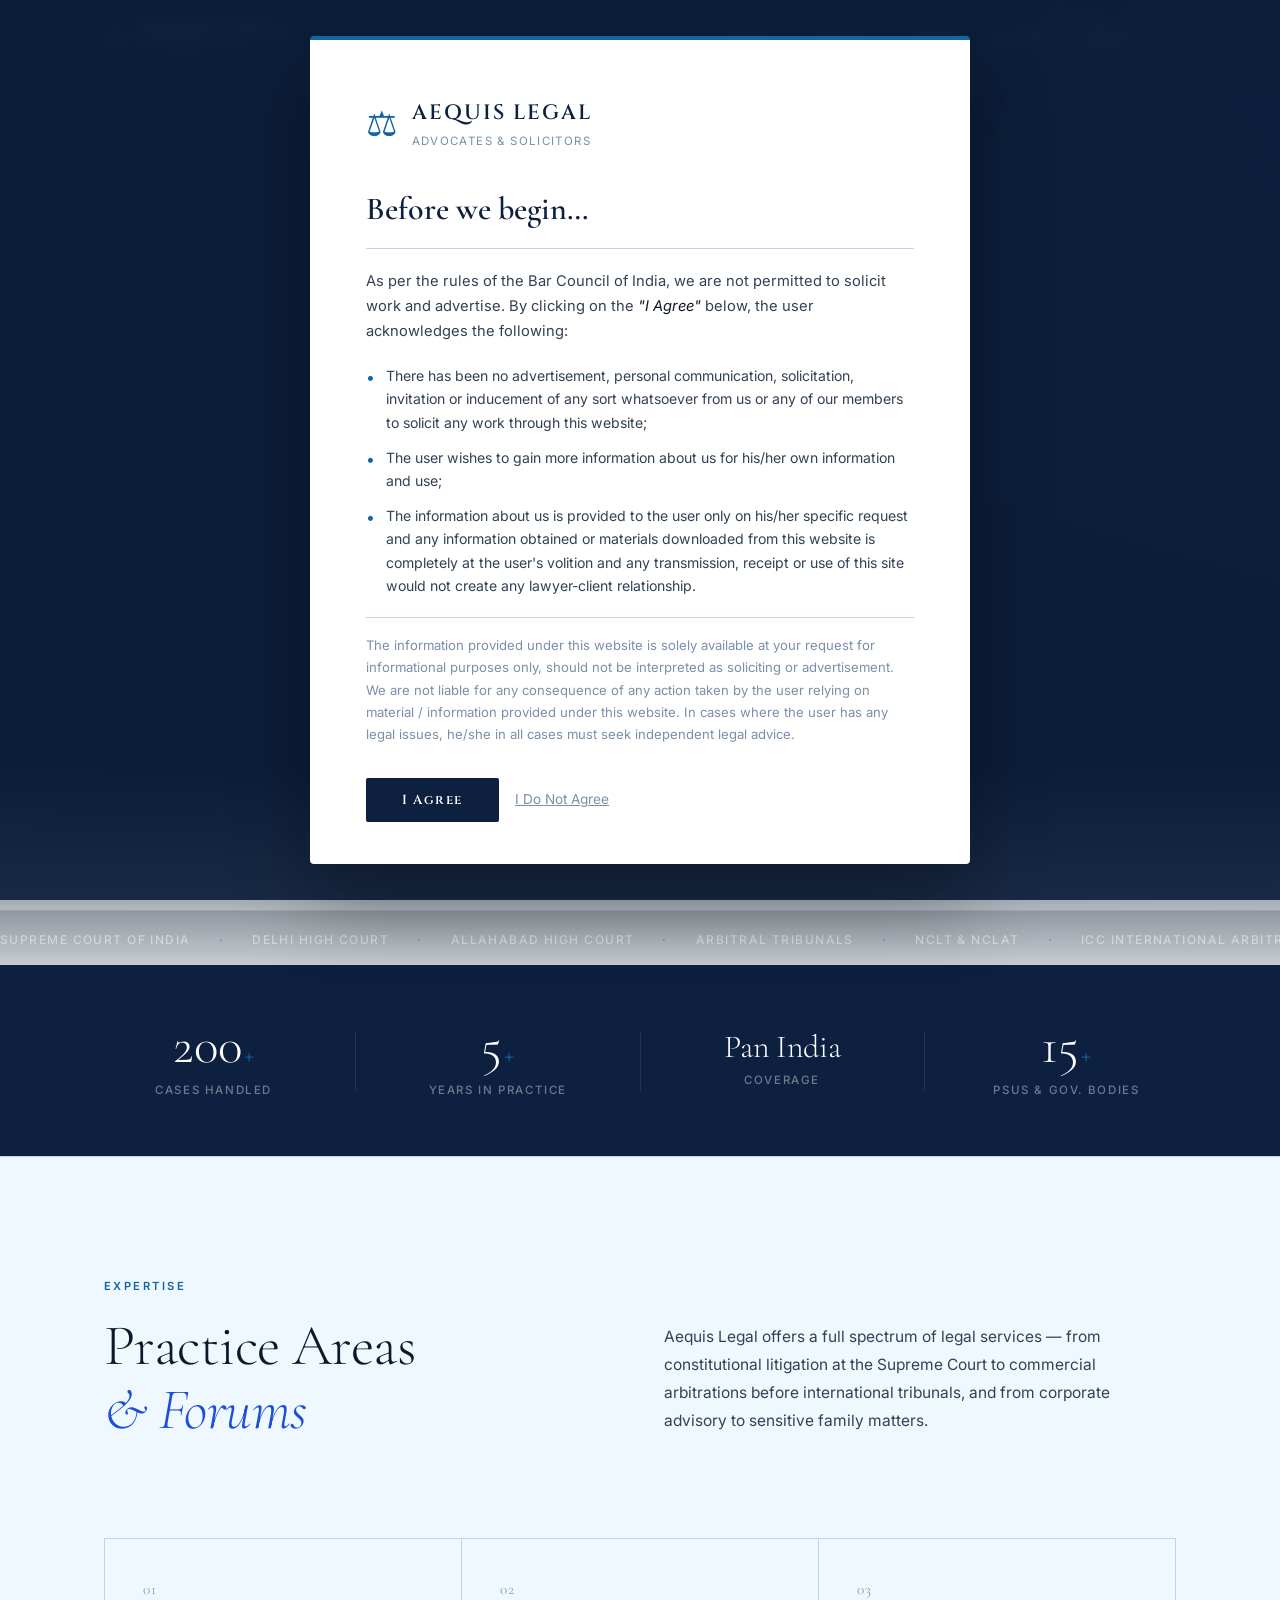
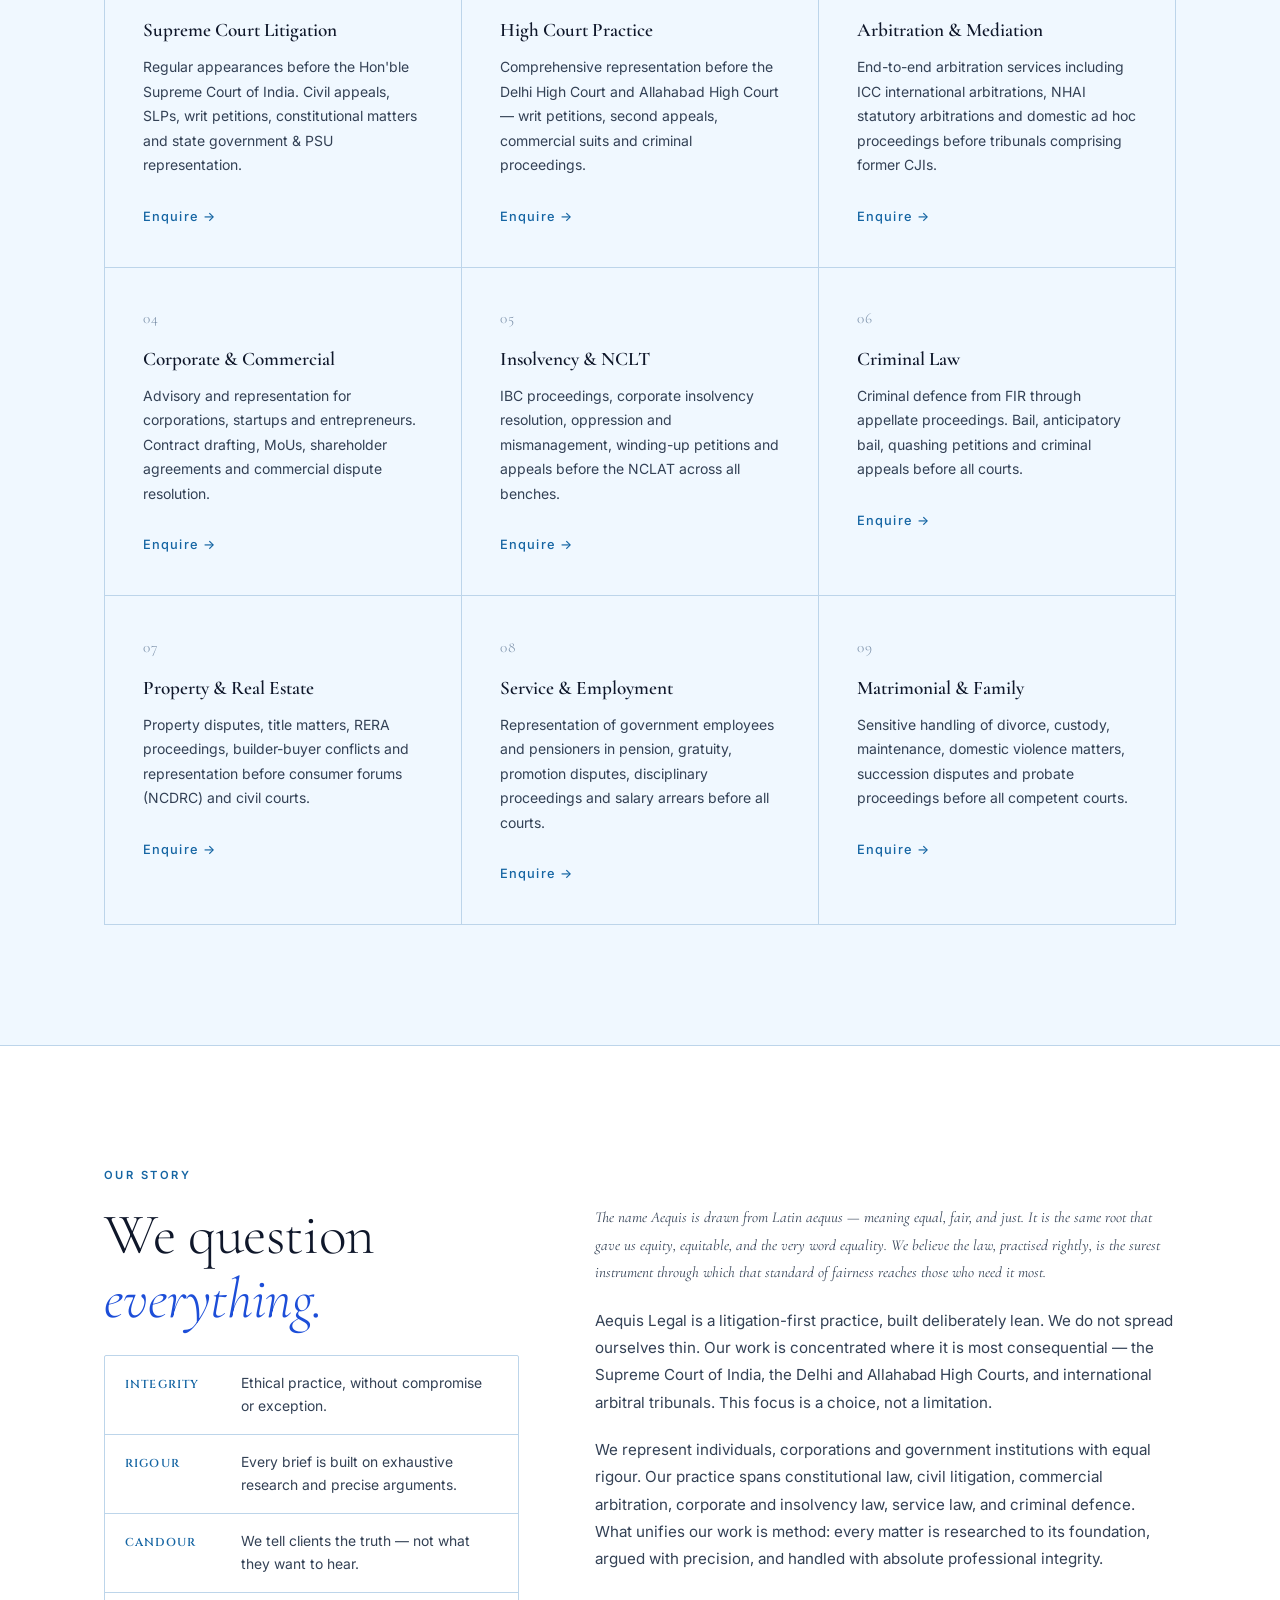
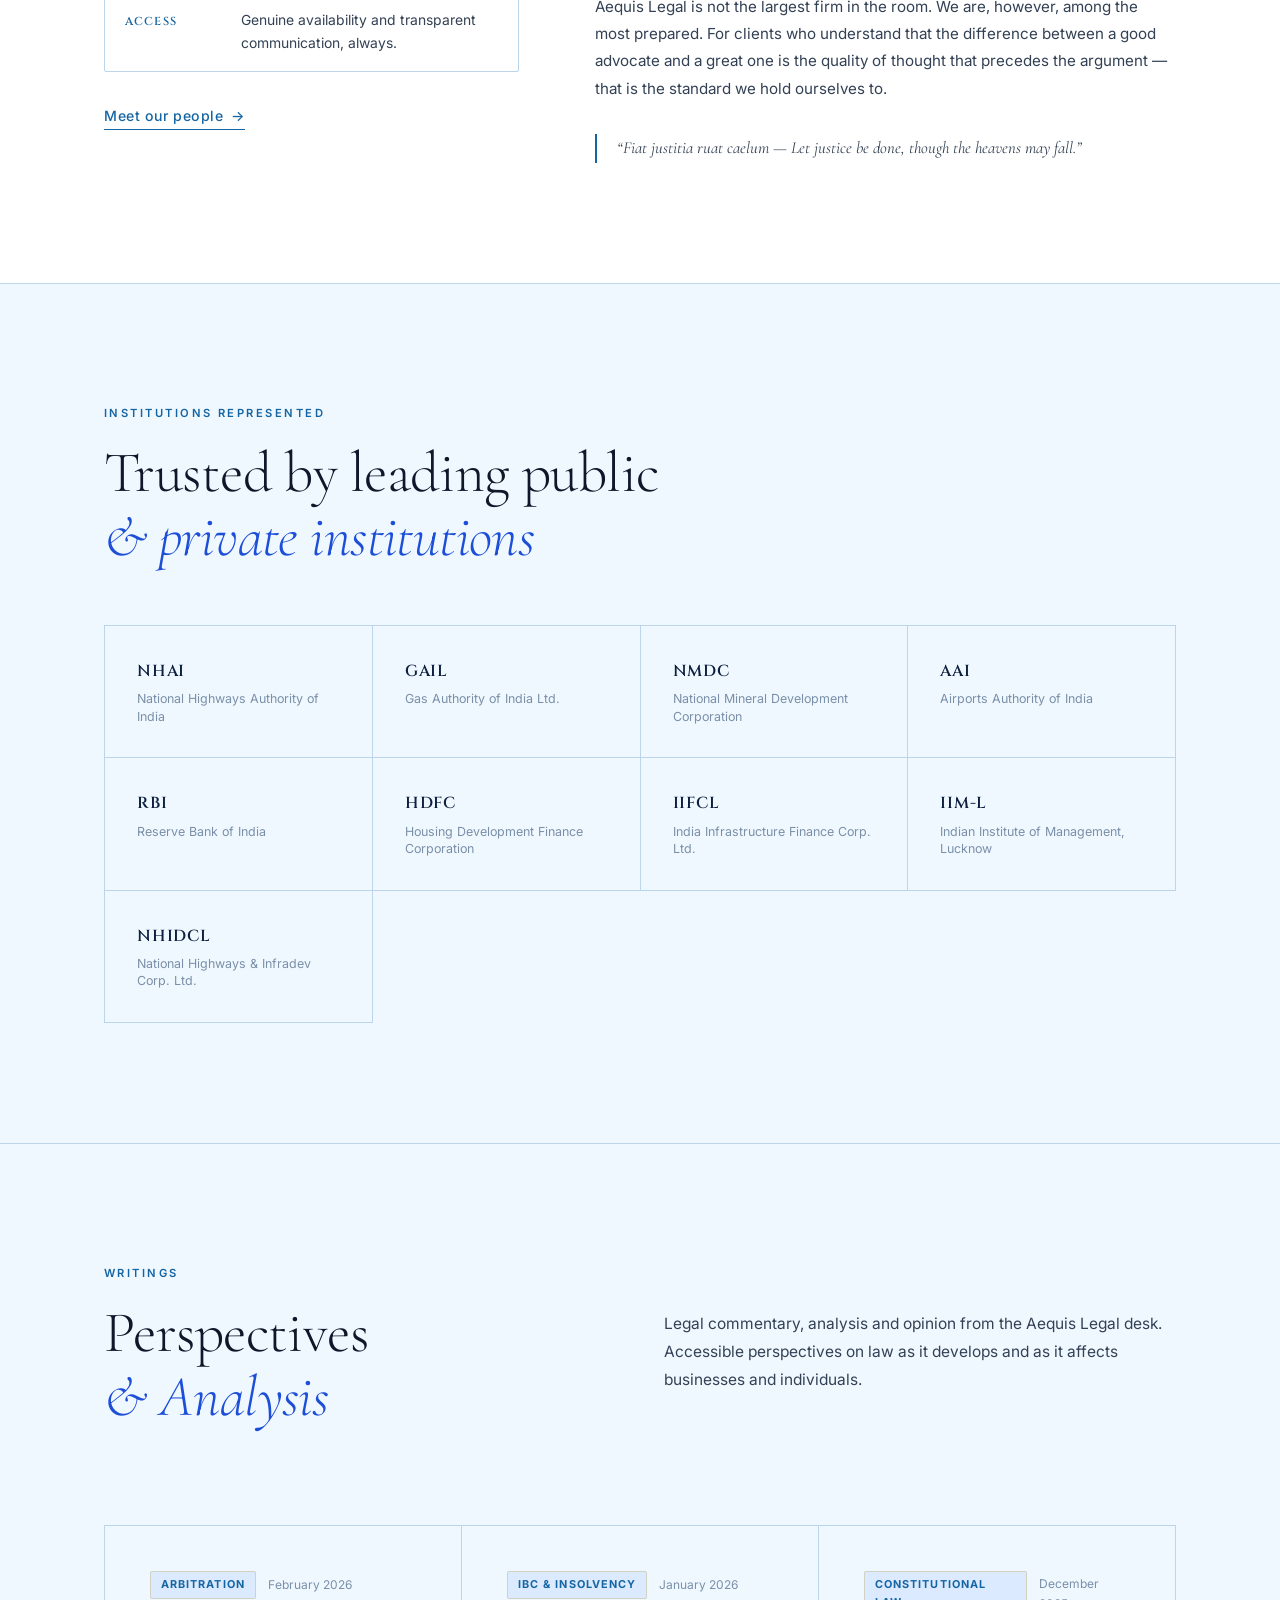
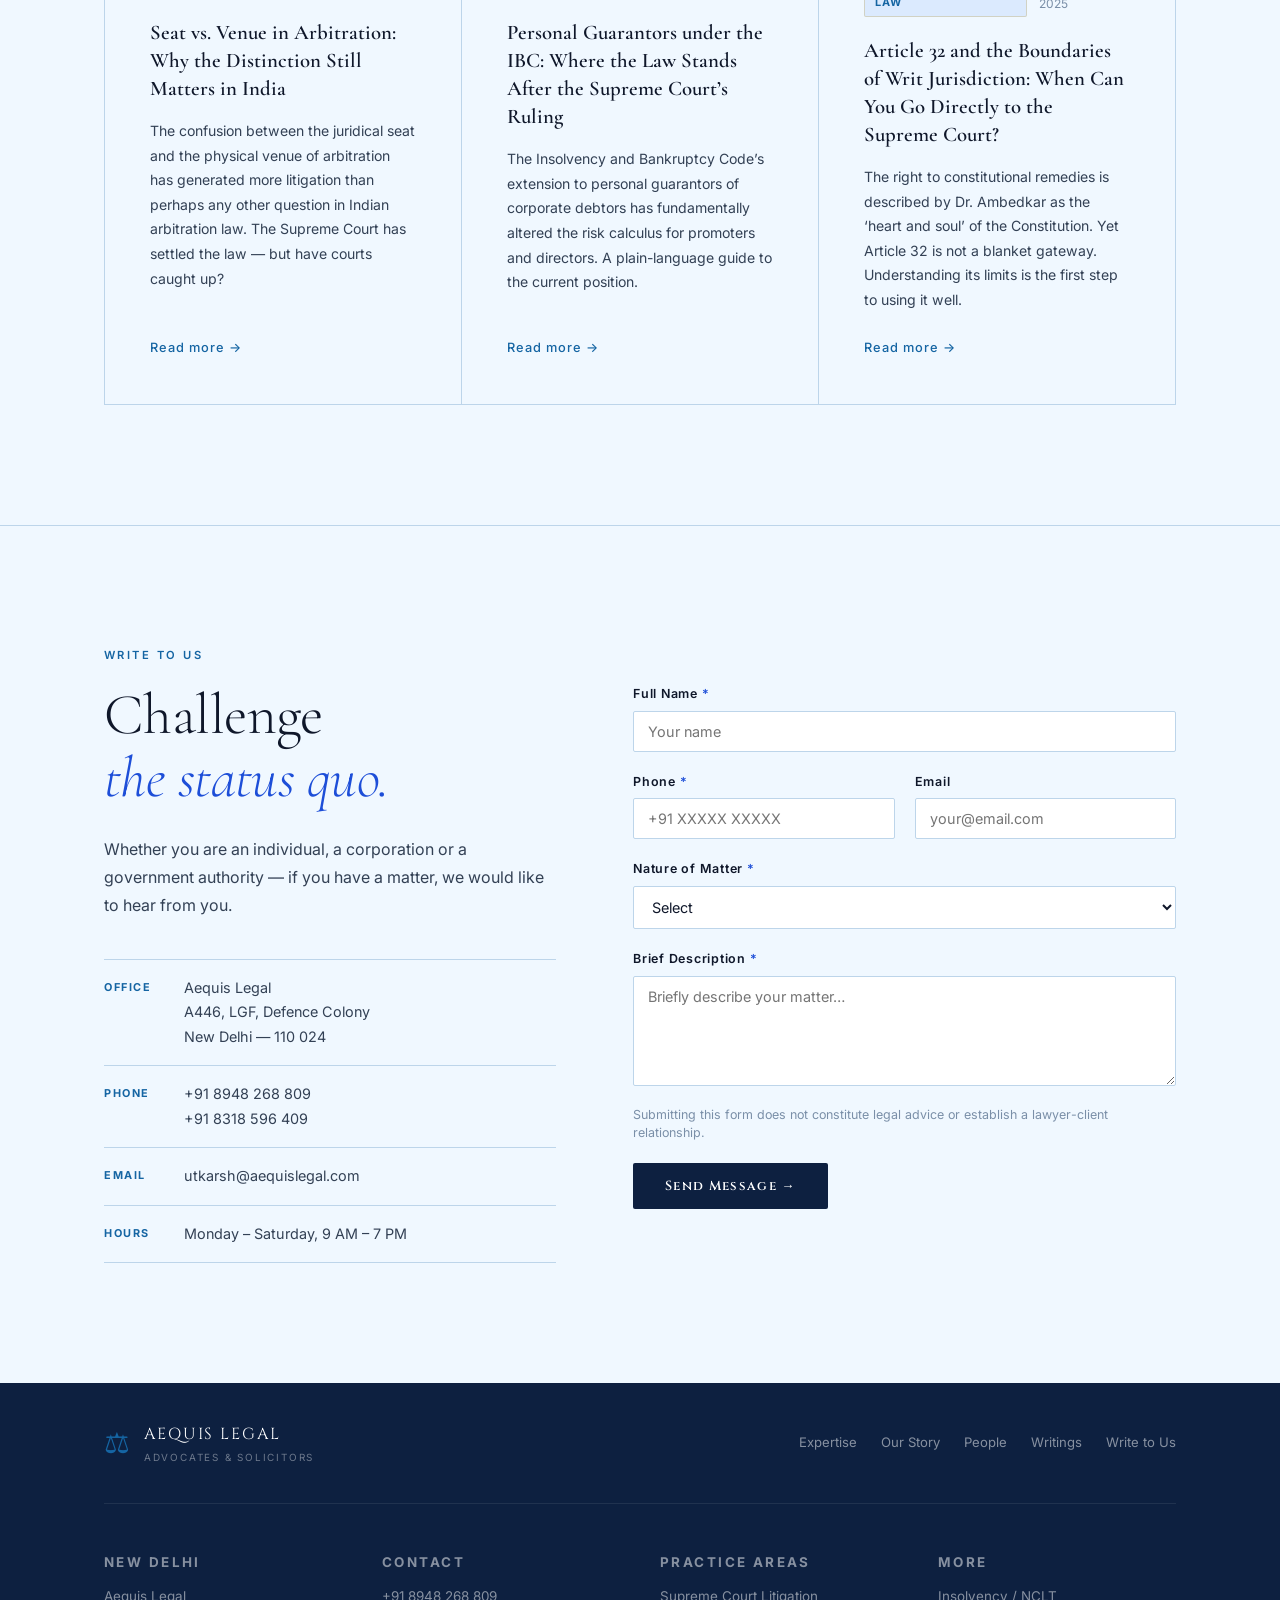
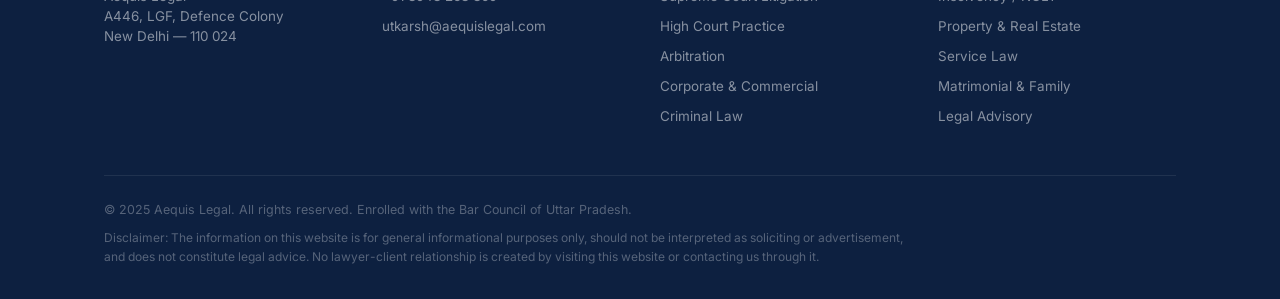
==== commit 29757539: "Update office address to A446 LGF, Defence Colony, New Delhi 110024" ====
--- a/website/index.html
+++ b/website/index.html
@@ -30,10 +30,10 @@
     "email": "utkarsh@aequislegal.com",
     "address": {
       "@type": "PostalAddress",
-      "streetAddress": "Building No. 80, Second Floor, Golf Links",
+      "streetAddress": "A446, Lower Ground Floor, Defence Colony",
       "addressLocality": "New Delhi",
       "addressRegion": "Delhi",
-      "postalCode": "110003",
+      "postalCode": "110024",
       "addressCountry": "IN"
     },
     "founder": {
@@ -484,7 +484,7 @@
         <div class="contact-details">
           <div class="cd-row">
             <span class="cd-lbl">Office</span>
-            <span class="cd-val">Chambers of Mr. Abhikalp Pratap Singh, AOR<br/>80, Second Floor, Golf Links<br/>New Delhi — 110 003</span>
+            <span class="cd-val">Aequis Legal<br/>A446, LGF, Defence Colony<br/>New Delhi — 110 024</span>
           </div>
           <div class="cd-row">
             <span class="cd-lbl">Phone</span>
@@ -590,7 +590,7 @@
     <div class="ft-mid">
       <div class="ft-col">
         <span class="ft-head">New Delhi</span>
-        <span>Chambers of Abhikalp Pratap Singh, AOR<br/>80, Second Floor, Golf Links<br/>New Delhi — 110 003</span>
+        <span>Aequis Legal<br/>A446, LGF, Defence Colony<br/>New Delhi — 110 024</span>
       </div>
       <div class="ft-col">
         <span class="ft-head">Contact</span>
